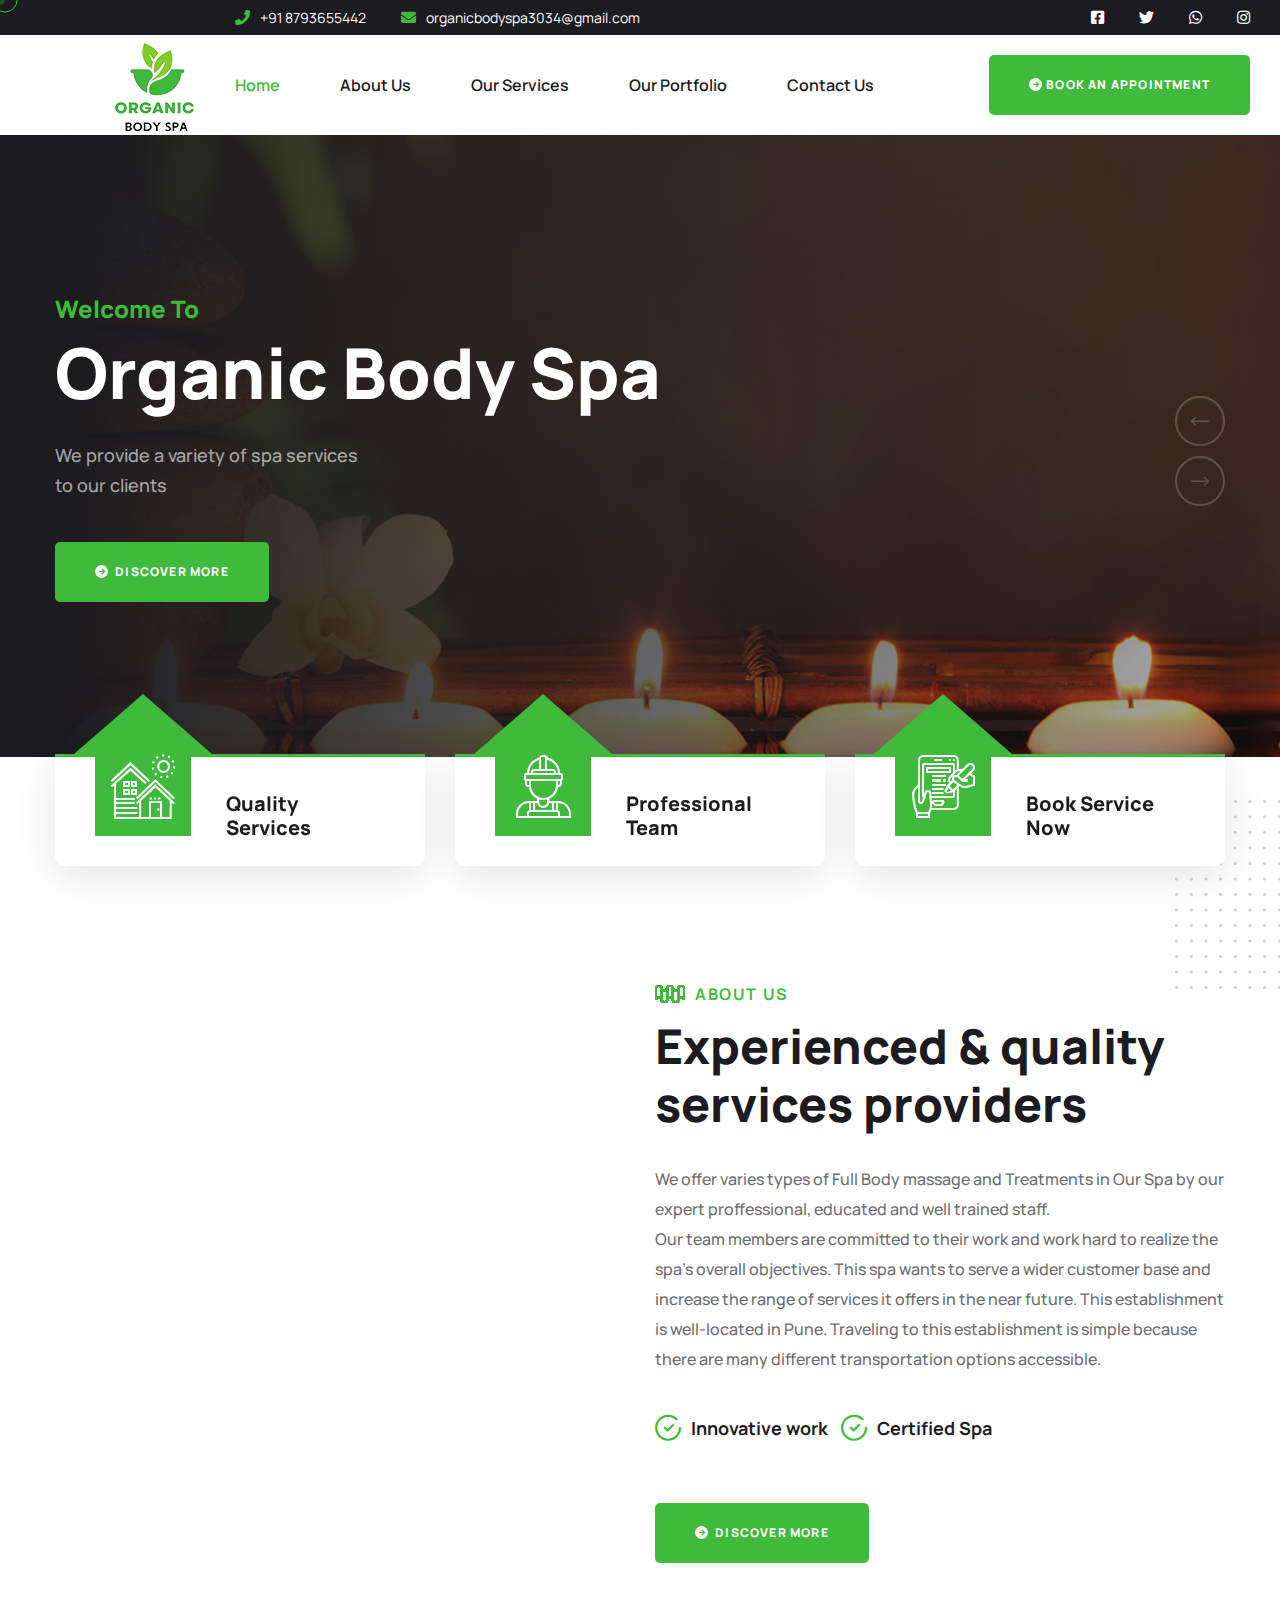
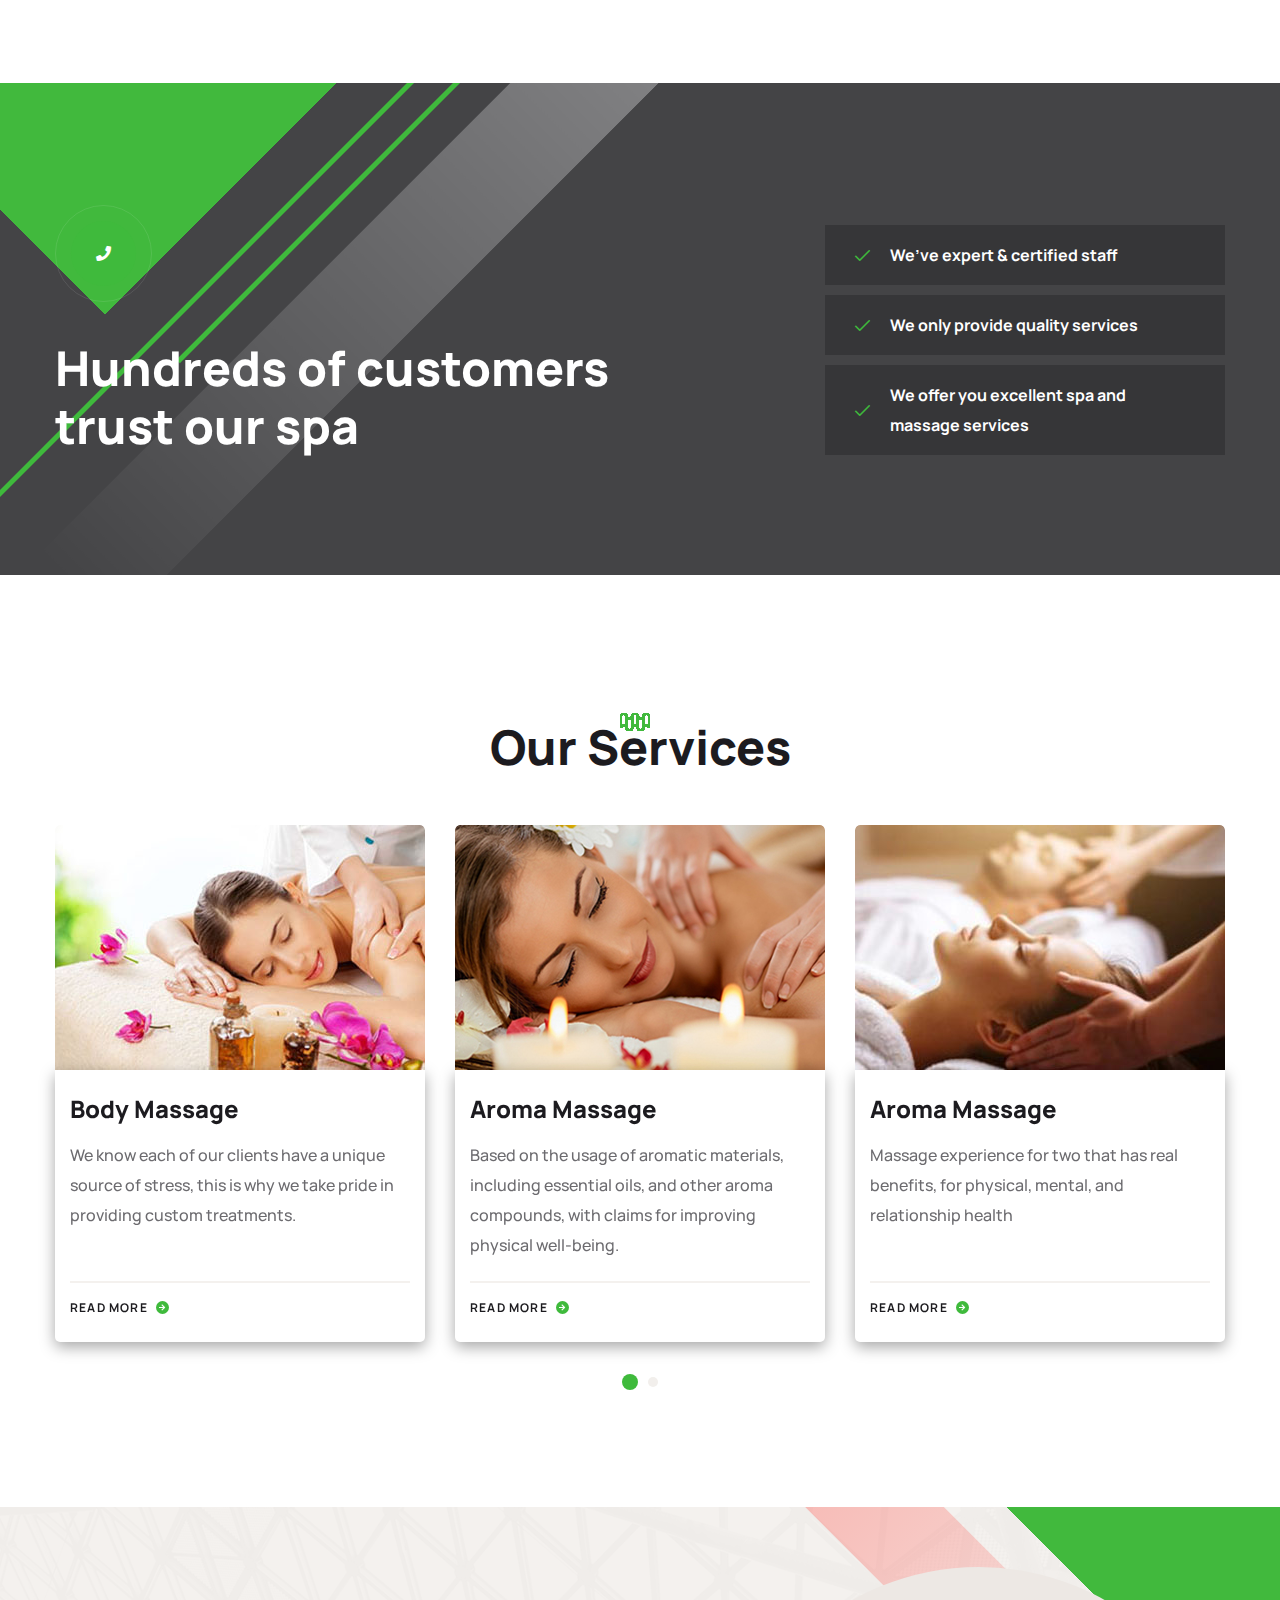
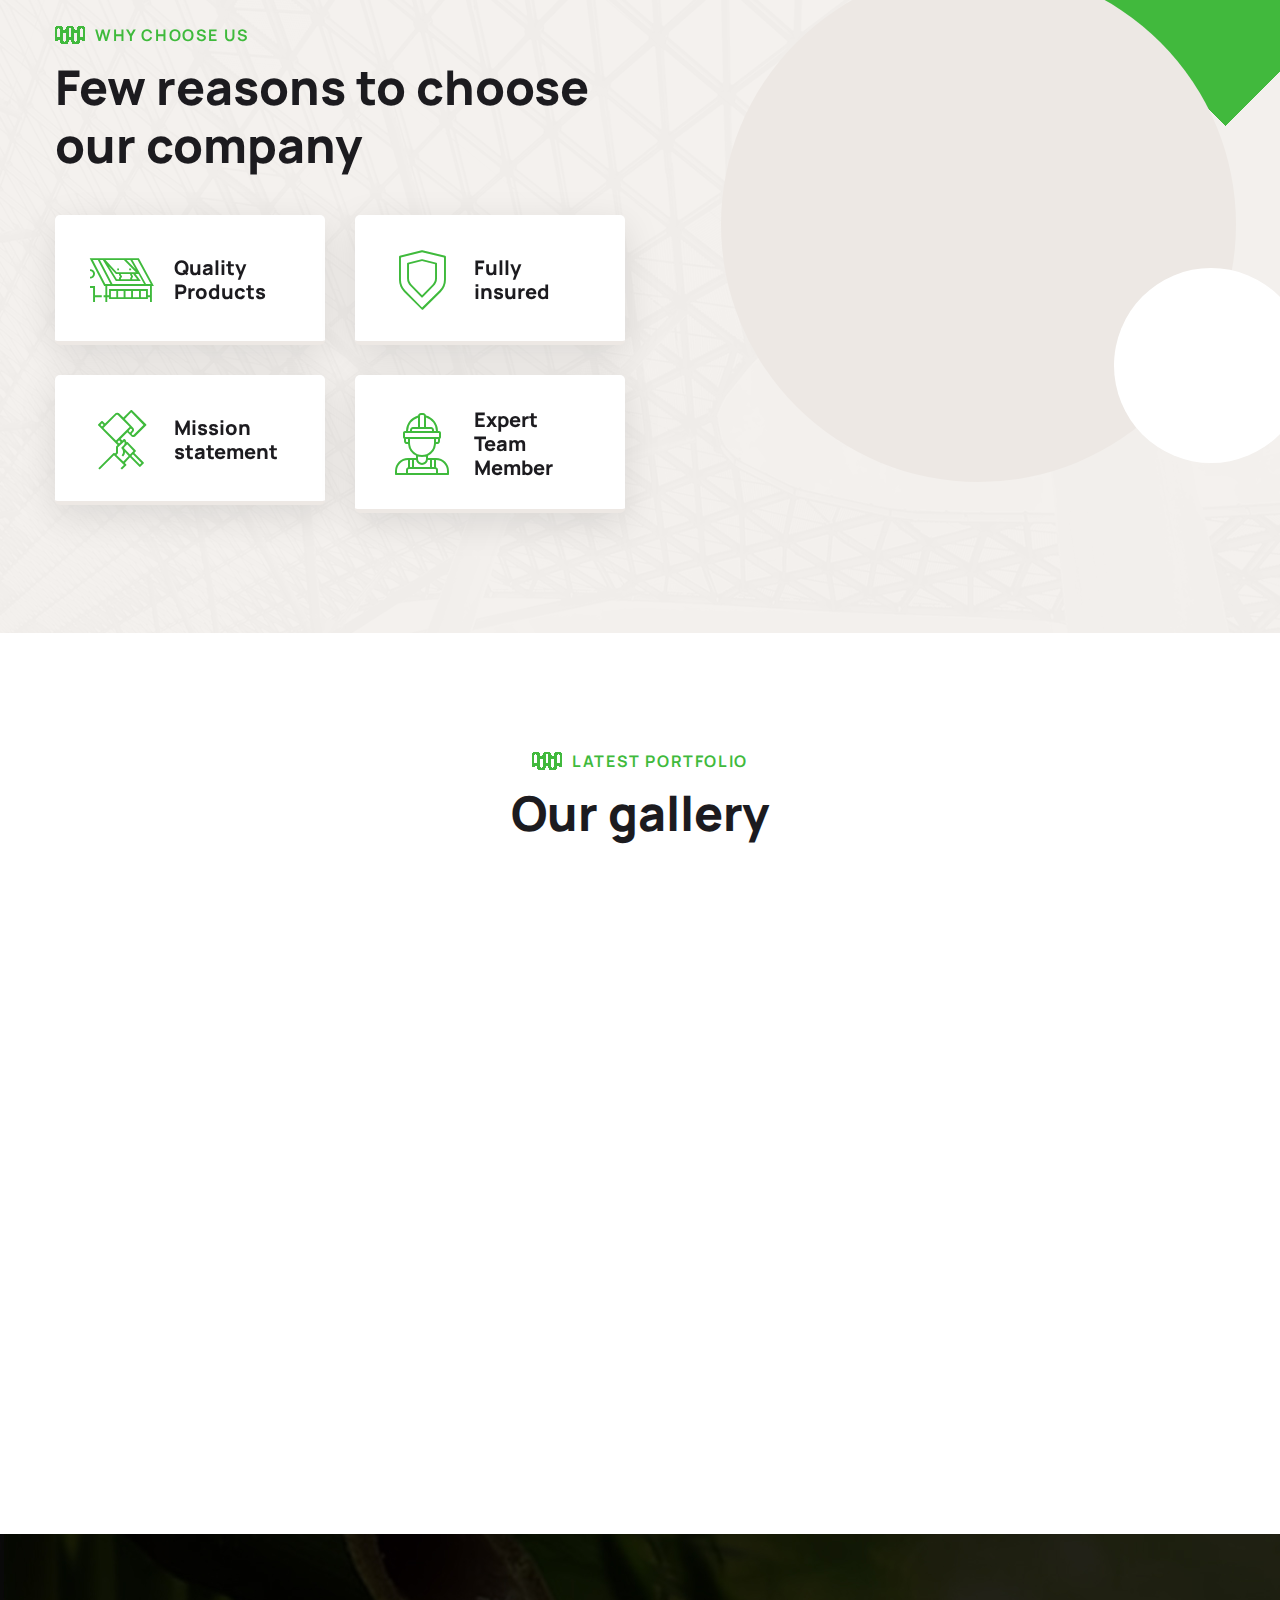
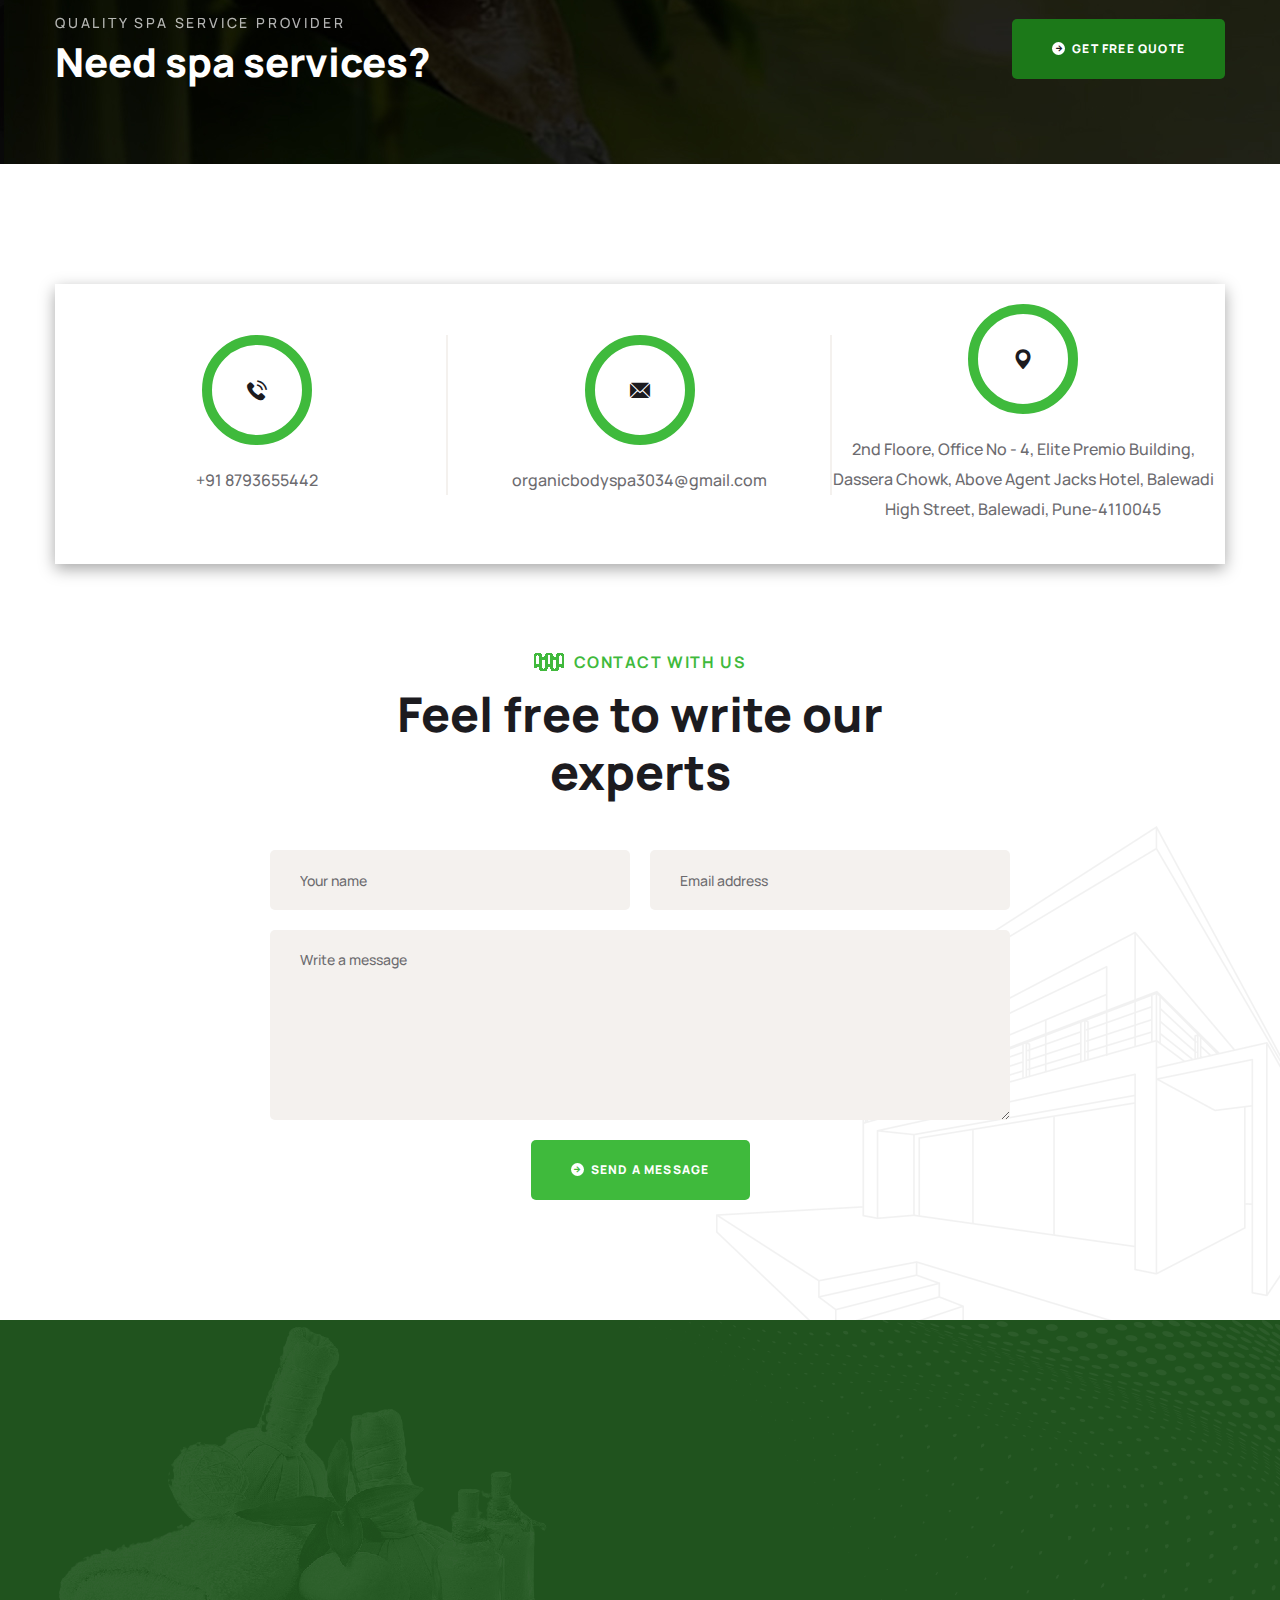
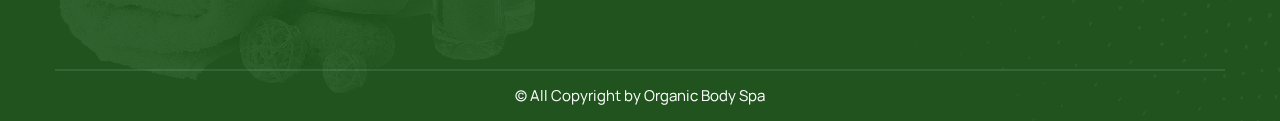
==== index.html @ 5efd0a10 "first commit" ====
<!DOCTYPE html>
<html lang="en">

<head>
    <meta charset="utf-8">
	<meta http-equiv="X-UA-Compatible" content="IE=edge,chrome=1"/>
	<meta name="format-detection" content="telephone=no"/>
	<meta http-equiv='cache-control' content='no-cache'/>
	<meta http-equiv='expires' content='0' />
	<meta http-equiv='pragma' content='no-cache'/>

	<!-- MOBILE SPECIFIC -->
	<meta name="viewport" content="width=device-width, initial-scale=1"/>
	
	<!--Page Specific Metadata-->
	<title>Organic Body Spa</title>
	<meta name="referrer" content="no-referrer-when-downgrade"/>
	<meta name="description" content=""/>
	<meta name="keywords" content=""/>
	<meta name="robots" content="all"/>
	<meta name="googlebot" content="index, follow, max-snippet:-1, max-image-preview:large, max-video-preview:-1"/>
	<meta name="bingbot" content="index, follow, max-snippet:-1, max-image-preview:large, max-video-preview:-1"/>
	<meta property="article:published_time" content="2021-03-08GMT+053010:25:12+05:30"/>
	<meta property="article:modified_time" content="2021-07-10GMT+053009:05:21+05:30"/>
	<link rel="canonical" href="#"/>
   
	<!--Open Graph Metadata-->
	<meta property="og:type" content="website"/>
	<meta property="og:title" content=""/>
	<meta property="og:description" content=""/>
	<meta property="og:image" content=""/>
	<meta property="og:site_name" content=""/>
	<meta property="og:url" content=""/>
	<meta property="article:publisher" content=""/>
	<meta property="article:published_time" content="2021-03-08"/>

	<!--Twitter Card Metadata-->
	<meta name="twitter:card" content="summary_large_image"/>
	<meta name="twitter:url" content=""/>
	<meta name="twitter:title" content=""/>
	<meta name="twitter:description" content=""/>
	<meta name="twitter:image:src" content="https://#"/>
	<meta name="twitter:site" content="@#"/>
	<meta name="twitter:creator" content="@#"> <meta charset="utf-8">
	<meta http-equiv="X-UA-Compatible" content="IE=edge,chrome=1"/>
	<meta name="format-detection" content="telephone=no"/>
	<meta http-equiv='cache-control' content='no-cache'/>
	<meta http-equiv='expires' content='0' />
	<meta http-equiv='pragma' content='no-cache'/>
	
	 <!-- Favicon and Touch Icons -->
	<link rel="icon" href="assets/images/favicon.png" type="image/x-icon">
	<link href="assets/images/favicon.png" rel="apple-touch-icon" sizes="57x57">
	<link href="assets/images/favicon.png" rel="apple-touch-icon" sizes="72x72">
	<link href="assets/images/favicon.png" rel="apple-touch-icon" sizes="114x114">
	<link href="assets/images/favicon.png" rel="apple-touch-icon" sizes="144x144">

    <!-- fonts -->
    <link rel="preconnect" href="https://fonts.googleapis.com/">

    <link rel="preconnect" href="https://fonts.gstatic.com/" crossorigin>

    <link href="https://fonts.googleapis.com/css2?family=Manrope:wght@200;300;400;500;600;700;800&amp;display=swap" rel="stylesheet">


    <link rel="stylesheet" href="assets/vendors/bootstrap/css/bootstrap.min.css" />
    <link rel="stylesheet" href="assets/vendors/animate/animate.min.css" />
    <link rel="stylesheet" href="assets/vendors/animate/custom-animate.css" />
    <link rel="stylesheet" href="assets/vendors/fontawesome/css/all.min.css" />
    <link rel="stylesheet" href="assets/vendors/jarallax/jarallax.css" />
    <link rel="stylesheet" href="assets/vendors/jquery-magnific-popup/jquery.magnific-popup.css" />
    <link rel="stylesheet" href="assets/vendors/nouislider/nouislider.min.css" />
    <link rel="stylesheet" href="assets/vendors/nouislider/nouislider.pips.css" />
    <link rel="stylesheet" href="assets/vendors/odometer/odometer.min.css" />
    <link rel="stylesheet" href="assets/vendors/swiper/swiper.min.css" />
    <link rel="stylesheet" href="assets/vendors/roofsie-icons/style.css">
    <link rel="stylesheet" href="assets/vendors/tiny-slider/tiny-slider.min.css" />
    <link rel="stylesheet" href="assets/vendors/reey-font/stylesheet.css" />
    <link rel="stylesheet" href="assets/vendors/owl-carousel/owl.carousel.min.css" />
    <link rel="stylesheet" href="assets/vendors/owl-carousel/owl.theme.default.min.css" />
    <link rel="stylesheet" href="assets/vendors/bxslider/jquery.bxslider.css" />
    <link rel="stylesheet" href="assets/vendors/bootstrap-select/css/bootstrap-select.min.css" />
    <link rel="stylesheet" href="assets/vendors/vegas/vegas.min.css" />
    <link rel="stylesheet" href="assets/vendors/jquery-ui/jquery-ui.css" />
    <link rel="stylesheet" href="assets/vendors/timepicker/timePicker.css" />

    <!-- template styles -->
    <link rel="stylesheet" href="assets/css/roofsie.css" />
    <link rel="stylesheet" href="assets/css/roofsie-responsive.css" />
</head>

<body class="custom-cursor">

    <div class="custom-cursor__cursor"></div>
    <div class="custom-cursor__cursor-two"></div>





    <div class="page-wrapper">
        <header class="main-header clearfix">
            <div class="main-header__logo">
                <a href="index.html"><img src="assets/images/logo.png" alt=""></a>
            </div>
            <div class="main-header__top">
                <div class="main-header__top-inner">
                    <div class="main-header__top-address">
                        <ul class="list-unstyled main-header__top-address-list">
                            <li>
                                <i class="icon">
                                    <span class="fa fa-phone"></span>
                                </i>
                                <div class="text">
                                    <p><a href="tel:+918793655442">+91 8793655442</a></p>
                                </div>
                            </li>
                            <li>
                                <i class="icon">
                                    <span class="fa fa-envelope"></span>
                                </i>
                                <div class="text">
                                    <p><a href="mailto:organicbodyspa3034@gmail.com">organicbodyspa3034@gmail.com</a></p>
                                </div>
                            </li>
                        </ul>
                    </div>
                    <div class="main-header__top-right">
                       
                        <div class="main-header__top-social-box">
                            <div class="main-header__top-social">
                                <a href="#"><i class="fab fa-facebook-square"></i></a>
                                <a href="#"><i class="fab fa-twitter"></i></a>
                                <a href="https://wa.me/+918793655442?text=I'm%20interested%20in%20your%20services"><i class="fab fa-whatsapp"></i></a>
                                <a href="#"><i class="fab fa-instagram"></i></a>
                            </div>
                        </div>
                    </div>
                </div>
            </div>
            <nav class="main-menu clearfix">
                <div class="main-menu__wrapper clearfix">
                    <div class="main-menu__wrapper-inner clearfix">
                        <div class="main-menu__left">
                            <div class="main-menu__main-menu-box">
                                <a href="#" class="mobile-nav__toggler"><i class="fa fa-bars"></i></a>
                                <ul class="main-menu__list">
                                    <li class="current"><a href="index.html">Home </a> </li>
                                    <li class="scrollToLink"><a href="#about">About Us</a>  </li>
                                    <li class="scrollToLink"><a href="#services">Our Services</a></li>
                                    <li class="scrollToLink"><a href="#gallery">Our Portfolio </a></li>
                                    <li class="scrollToLink"><a href="#contact">Contact Us</a>  </li>
                                </ul>
                            </div>
                        </div>
                        <div class="main-menu__right">
                           
                            <div class="main-menu__btn-box">
                                <a href="tel:+918793655442" class="thm-btn main-menu__btn"> <i class="fa fa-arrow-right"></i>Book An Appointment </a>
                            </div>
                        </div>
                    </div>
                </div>
            </nav>
        </header>

        <div class="stricky-header stricked-menu main-menu">
            <div class="sticky-header__content"></div><!-- /.sticky-header__content -->
        </div><!-- /.stricky-header -->

        <!--Main Slider Start-->
        <section class="main-slider clearfix" id="banner">
            <div class="swiper-container thm-swiper__slider" data-swiper-options='{"slidesPerView": 1, "loop": true,
                "effect": "fade",
                "pagination": {
                "el": "#main-slider-pagination",
                "type": "bullets",
                "clickable": true
                },
                "navigation": {
                "nextEl": "#main-slider__swiper-button-next",
                "prevEl": "#main-slider__swiper-button-prev"
                },
                "autoplay": {
                "delay": 5000
                }}'>
                <div class="swiper-wrapper">

                    <div class="swiper-slide">
                        <div class="image-layer"
                            style="background-image: url(assets/images/banner1.jpg);"></div>
                        

                        <div class="container">
                            <div class="row">
                                <div class="col-xl-7 col-lg-8">
                                    <div class="main-slider__content">
                                        <p class="main-slider__sub-title">Welcome To</p>
                                        <h2 class="main-slider__title">Organic Body Spa</h2>
                                        <p class="main-slider__text">We provide a variety of spa services<br> to our clients</p>
                                        <div class="main-slider__btn-box">
                                            <a href="tel:+918793655442" class="thm-btn main-slider__btn"> <i class="fa fa-arrow-right"></i> Discover more</a>
                                        </div>
                                    </div>
                                </div>
                            </div>
                        </div>
                    </div>

                    <div class="swiper-slide">
                        <div class="image-layer"
                            style="background-image: url(assets/images/banner2.jpg);"></div>
                        <!-- /.image-layer -->

                        <div class="container">
                            <div class="row">
                                <div class="col-xl-7 col-lg-8">
                                    <div class="main-slider__content">
                                        <p class="main-slider__sub-title">Explore Our Services</p>
                                        <h2 class="main-slider__title">Reliable Services</h2>
                                        <p class="main-slider__text">
                                            We pride ourselves on our wide array of skills and services<br>so you can meet all of your self-care needs 
                                        </p>
                                        <div class="main-slider__btn-box">
                                            <a href="tel:+918793655442" class="thm-btn main-slider__btn"> <i class="fa fa-arrow-right"></i> Discover more</a>
                                        </div>
                                    </div>
                                </div>
                            </div>
                        </div>
                    </div>


                </div>

                <!-- If we need navigation buttons -->
                <div class="main-slider__nav">
                    <div class="swiper-button-prev" id="main-slider__swiper-button-next">
                        <i class="icon-left-arrow"></i>
                    </div>
                    <div class="swiper-button-next" id="main-slider__swiper-button-prev">
                        <i class="icon-right-arrow"></i>
                    </div>
                </div>

            </div>
        </section>
        <!--Main Slider End-->

        <!--Feature One Start-->
        <section class="feature-one" >
            <div class="container">
                <div class="feature-one__inner">
                    <div class="feature-one__dot">
                        <img src="assets/images/shapes/feature-one-dot.png" alt="">
                    </div>
                    <div class="row">
                        <!--Feature One Single Start-->
                        <div class="col-xl-4 col-lg-4 wow fadeInUp" data-wow-delay="100ms">
                            <div class="feature-one__single">
                                <div class="feature-one__top">
                                    <div class="feature-one__icon">
                                        <span class="icon-roof-5"></span>
                                    </div>
                                    <div class="feature-one__title-box">
                                        <h3 class="feature-one__title"><a href="tel:+918793655442">Quality <br> Services</a></h3>
                                    </div>
                                </div>
                               
                            </div>
                        </div>
                        <!--Feature One Single End-->
                        <!--Feature One Single Start-->
                        <div class="col-xl-4 col-lg-4 wow fadeInUp" data-wow-delay="200ms">
                            <div class="feature-one__single">
                                <div class="feature-one__top">
                                    <div class="feature-one__icon">
                                        <span class="icon-construction-worker"></span>
                                    </div>
                                    <div class="feature-one__title-box">
                                        <h3 class="feature-one__title"><a href="tel:+918793655442">Professional <br> Team</a></h3>
                                    </div>
                                </div>
                            </div>
                        </div>
                        <!--Feature One Single End-->
                        <!--Feature One Single Start-->
                        <div class="col-xl-4 col-lg-4 wow fadeInUp" data-wow-delay="300ms">
                            <div class="feature-one__single">
                                <div class="feature-one__top">
                                    <div class="feature-one__icon">
                                        <span class="icon-online-registration"></span>
                                    </div>
                                    <div class="feature-one__title-box">
                                        <h3 class="feature-one__title"><a href="tel:+918793655442">Book Service <br> Now</a></h3>
                                    </div>
                                </div>
                            </div>
                        </div>
                        <!--Feature One Single End-->
                    </div>
                </div>
            </div>
        </section>
        <!--Feature One End-->

        <!--About One Start-->
        <section class="about-one" id="about">
            
            <div class="container">
                <div class="row">
                    <div class="col-xl-6">
                        <div class="about-one__left">
                            <div class="about-one__img-box wow slideInLeft" data-wow-delay="100ms"
                            data-wow-duration="2500ms">
                                <div class="about-one__img">
                                    <img src="assets/images/ab.jpg" alt="">
                                </div>
                                <div class="about-one__line">
                                    <img src="assets/images/shapes/about-one-line.png" alt="">
                                </div>
                                <div class="about-one__satisfied">
                                    <div class="about-one__satisfied-inner">
                                        <div class="about-one__satisfied-shape">
                                            <img src="assets/images/shapes/about-one-satisfied-shape-1.png" alt="">
                                        </div>
                                        <div class="about-one__satisfied-content">
                                            <div class="about-one__satisfied-count-box">
                                                <h3 class="odometer" data-count="98">00</h3>
                                                <span class="about-one__satisfied-percent">%</span>
                                            </div>
                                            <p class="about-one__satisfied-text">Satisfied customers</p>
                                        </div>
                                    </div>
                                </div>
                                <div class="about-one__big-text">Body Spa</div>
                            </div>
                        </div>
                    </div>
                    <div class="col-xl-6">
                        <div class="about-one__right">
                            <div class="section-title text-left">
                                <div class="section-sub-title-box">
                                    <p class="section-sub-title">About Us</p>
                                    <div class="section-title-shape-1">
                                        <img src="assets/images/shapes/section-title-shape-1.png" alt="">
                                    </div>
                                </div>
                                <h2 class="section-title__title">Experienced & quality services providers</h2>
                            </div>
                            <p class="about-one__text">
                                We offer varies types of Full Body massage and Treatments in Our Spa by our expert proffessional, 
                                educated and well trained staff.
                            </p>
                            <p class="about-one__text">
                                Our team members are committed to their work and work hard to realize the spa's overall 
                                objectives. This spa wants to serve a wider customer 
                                base and increase the range of services it offers in the near future. 
                                This establishment is well-located in Pune. Traveling to this establishment 
                                is simple because there are many different transportation options accessible.
                            </p>
                            <ul class="list-unstyled about-one__points">
                                <li>
                                    <div class="icon-box">
                                        <div class="icon">
                                            <span class="icon-confirmation"></span>
                                        </div>
                                        <div class="text-box">
                                            <p>Innovative work</p>
                                        </div>
                                    </div>
                                   
                                </li>
                                <li>
                                    <div class="icon-box">
                                        <div class="icon">
                                            <span class="icon-confirmation"></span>
                                        </div>
                                        <div class="text-box">
                                            <p>Certified Spa</p>
                                        </div>
                                    </div>
                                    
                                </li>
                            </ul>
                            <a href="#contact" class="thm-btn about-one__btn"> <i class="fa fa-arrow-right"></i> Discover more</a>
                        </div>
                    </div>
                </div>
            </div>
        </section>
        <!--About One End-->

        <!--Services One Start-->
        <section class="trust-company">
            <div class="trust-company-shape-1">
                <img src="assets/images/shapes/traust-company-shape-1.png" alt="">
            </div>
            <div class="trust-company-shape-2"></div>
            <div class="trust-company-shape-3"></div>
            <div class="trust-company-shape-4"></div>
            <div class="trust-company-bg jarallax" data-jarallax data-speed="0.2" data-imgPosition="50% 0%" style="background-image: url(assets/images/banner2.jpg);"></div>
            <div class="container">
                <div class="row">
                    <div class="col-xl-6 col-lg-7">
                        <div class="trust-company__left">
                            <div class="trust-company__video-link">
                                <a href="tel:8793655442" class="">
                                    <div class="trust-company__video-icon">
                                        <span class="fa fa-phone"></span>
                                        <i class="ripple"></i>
                                    </div>
                                </a>
                            </div>
                            <h2 class="trust-company__title">Hundreds of customers trust our spa</h2>
                        </div>
                    </div>
                    <div class="col-xl-6 col-lg-5">
                        <div class="trust-company__right">
                            <ul class="list-unstyled trust-compay__points">
                                <li>
                                    <div class="icon">
                                        <span class="icon-tick"></span>
                                    </div>
                                    <div class="text">
                                        <p>We’ve expert & certified staff</p>
                                    </div>
                                </li>
                                <li>
                                    <div class="icon">
                                        <span class="icon-tick"></span>
                                    </div>
                                    <div class="text">
                                        <p>We only provide quality services</p>
                                    </div>
                                </li>
                                <li>
                                    <div class="icon">
                                        <span class="icon-tick"></span>
                                    </div>
                                    <div class="text">
                                        <p>We offer you excellent spa and massage services</p>
                                    </div>
                                </li>
                            </ul>
                        </div>
                    </div>
                </div>
            </div>
        </section>
        <!--Services One End-->
        <section class="services-carousel-page" id="services">
            <div class="project-one__top">
                <div class="container">
                    <div class="section-title text-center">
                        <div class="section-sub-title-box">
                            <div class="section-title-shape-1">
                                <img src="assets/images/shapes/section-title-shape-1.png" alt="">
                            </div>
                        </div>
                        <h2 class="section-title__title">Our Services</h2>
                    </div>
                </div>
            </div>
            <div class="container">
                <div class="services-carousel thm-owl__carousel owl-theme owl-carousel carousel-dot-style" data-owl-options='{
                    "items": 3,
                    "margin": 30,
                    "smartSpeed": 700,
                    "loop":true,
                    "autoplay": 6000,
                    "nav":false,
                    "dots":true,
                    "navText": ["<span class=\"fa fa-angle-left\"></span>","<span class=\"fa fa-angle-right\"></span>"],
                    "responsive":{
                        "0":{
                            "items":1
                        },
                        "768":{
                            "items":2
                        },
                        "992":{
                            "items": 3
                        }
                    }
                }'>
                    <!--Services One Single Start-->
                    <div class="item">
                        <div class="services-one__single">
                            <div class="services-one__img">
                                <img src="assets/images/services/body.jpg" alt="">
                            </div>
                            <div class="services-one__content">
                                
                                <h3 class="services-one__title"><a href="tel:+918793655442">Body Massage</a></h3>
                                <p class="services-one__text">
                                    We know each of our clients have a unique source of stress, 
                                    this is why we take pride in providing custom treatments. 
                                </p><br>
                                <div class="services-one__read-more">
                                    <a href="tel:+918793655442">Read More <i class="fa fa-arrow-right"></i></a>
                                </div>
                            </div>
                        </div>
                    </div>
                    <div class="item">
                        <div class="services-one__single">
                            <div class="services-one__img">
                                <img src="assets/images/services/aroma.jpg" alt="">
                            </div>
                            <div class="services-one__content">
                                
                                <h3 class="services-one__title"><a href="tel:+918793655442">Aroma Massage</a></h3>
                                <p class="services-one__text">
                                    Based on the usage of aromatic materials, including essential oils, 
                                    and other aroma compounds, with claims for improving physical well-being.
                                </p>
                                <div class="services-one__read-more">
                                    <a href="tel:+918793655442">Read More <i class="fa fa-arrow-right"></i></a>
                                </div>
                            </div>
                        </div>
                    </div>
                    <div class="item">
                        <div class="services-one__single">
                            <div class="services-one__img">
                                <img src="assets/images/services/couple-massage.jpg" alt="">
                            </div>
                            <div class="services-one__content">
                                
                                <h3 class="services-one__title"><a href="tel:+918793655442">Aroma Massage</a></h3>
                                <p class="services-one__text">
                                    Massage experience for two that has real benefits, for physical, mental, and relationship health
                                </p><br>
                                <div class="services-one__read-more">
                                    <a href="tel:+918793655442">Read More <i class="fa fa-arrow-right"></i></a>
                                </div>
                            </div>
                        </div>
                    </div>
                    <div class="item">
                        <div class="services-one__single">
                            <div class="services-one__img">
                                <img src="assets/images/services/deep-massage.jpg" alt="">
                            </div>
                            <div class="services-one__content">
                                
                                <h3 class="services-one__title"><a href="tel:+918793655442">Deep Tissue Massage </a></h3>
                                <p class="services-one__text">
                                    Massage experience for two that has real benefits, for physical, mental, and relationship health
                                </p><br>
                                <div class="services-one__read-more">
                                    <a href="tel:+918793655442">Read More <i class="fa fa-arrow-right"></i></a>
                                </div>
                            </div>
                        </div>
                    </div>
                   
                    <div class="item">
                        <div class="services-one__single">
                            <div class="services-one__img">
                                <img src="assets/images/services/head.jpg" alt="">
                            </div>
                            <div class="services-one__content">
                                
                                <h3 class="services-one__title"><a href="tel:+918793655442">Head Massage </a></h3>
                                <p class="services-one__text">
                                    A head massage, also known as a scalp massage, is a therapeutic technique that involves
                                    manipulating the soft tissues of the scalp, neck, and sometimes the face.
                                </p>
                                <div class="services-one__read-more">
                                    <a href="tel:+918793655442">Read More <i class="fa fa-arrow-right"></i></a>
                                </div>
                            </div>
                        </div>
                    </div>
                    <div class="item">
                        <div class="services-one__single">
                            <div class="services-one__img">
                                <img src="assets/images/services/thai-massage.jpg" alt="">
                            </div>
                            <div class="services-one__content">
                                
                                <h3 class="services-one__title"><a href="tel:+918793655442">Thai Massage </a></h3>
                                <p class="services-one__text">
                                    Traditional therapy combining acupressure, Indian Ayurvedic principles, 
                                    and assisted yoga postures.
                                </p><br>
                                <div class="services-one__read-more">
                                    <a href="tel:+918793655442">Read More <i class="fa fa-arrow-right"></i></a>
                                </div>
                            </div>
                        </div>
                    </div>
                    
                   
                </div>
            </div>
        </section>
        <!--Why Choose One Start-->
        <section class="why-choose-one">
            <div class="why-choose-one-bg" style="background-image: url(assets/images/backgrounds/why-choose-one-bg.jpg);"></div>
            <div class="why-choose-one-shape-3 float-bob-y-2"></div>
            <div class="why-choose-one-shape-4 float-bob-x">
                <img src="assets/images/shapes/why-choose-one-shape-4.png" alt="">
            </div>
            <div class="container">
                <div class="row">
                    <div class="col-xl-6">
                        <div class="why-choose-one__left">
                            <div class="section-title text-left">
                                <div class="section-sub-title-box">
                                    <p class="section-sub-title">Why choose us</p>
                                    <div class="section-title-shape-1">
                                        <img src="assets/images/shapes/section-title-shape-1.png" alt="">
                                    </div>
                                </div>
                                <h2 class="section-title__title">Few reasons to choose our company</h2>
                            </div>
                            <div class="why-choose-one__points-box">
                                <div class="row">
                                    <div class="col-xl-6 col-lg-6 col-md-6">
                                        <div class="why-choose-one__points-single">
                                            <div class="why-choose-one__points-icon">
                                                <span class="icon-roof-2"></span>
                                            </div>
                                            <div class="why-choose-one__points-title-box">
                                                <h4 class="why-choose-one__points-title">Quality <br> Products</h4>
                                            </div>
                                        </div>
                                    </div>
                                    <div class="col-xl-6 col-lg-6 col-md-6">
                                        <div class="why-choose-one__points-single">
                                            <div class="why-choose-one__points-icon">
                                                <span class="icon-shield"></span>
                                            </div>
                                            <div class="why-choose-one__points-title-box">
                                                <h4 class="why-choose-one__points-title">Fully <br> insured</h4>
                                            </div>
                                        </div>
                                    </div>
                                    <div class="col-xl-6 col-lg-6 col-md-6">
                                        <div class="why-choose-one__points-single">
                                            <div class="why-choose-one__points-icon">
                                                <span class="icon-mission"></span>
                                            </div>
                                            <div class="why-choose-one__points-title-box">
                                                <h4 class="why-choose-one__points-title">Mission <br> statement</h4>
                                            </div>
                                        </div>
                                    </div>
                                    <div class="col-xl-6 col-lg-6 col-md-6">
                                        <div class="why-choose-one__points-single">
                                            <div class="why-choose-one__points-icon">
                                                <span class="icon-construction-worker"></span>
                                            </div>
                                            <div class="why-choose-one__points-title-box">
                                                <h4 class="why-choose-one__points-title">Expert <br> Team Member</h4>
                                            </div>
                                        </div>
                                    </div>
                                </div>
                            </div>
                        </div>
                    </div>
                    <div class="col-xl-6">
                        <div class="why-choose-one__right">
                            <div class="why-choose-one__img-box">
                                <div class="why-choose-one__img wow slideInRight" data-wow-delay="100ms" data-wow-duration="2500ms">
                                    <img src="assets/images/whyus.png" alt="">
                                </div>
                                <div class="why-choose-one__shape-1"></div>
                                <div class="why-choose-one__shape-2"></div>
                               
                            </div>
                        </div>
                    </div>
                </div>
            </div>
        </section>
        <section class="gallery-page" id="gallery">
            <div class="project-one__top">
                <div class="container">
                    <div class="section-title text-center">
                        <div class="section-sub-title-box">
                            <p class="section-sub-title">Latest Portfolio</p>
                            <div class="section-title-shape-1">
                                <img src="assets/images/shapes/section-title-shape-1.png" alt="">
                            </div>
                        </div>
                        <h2 class="section-title__title">Our gallery</h2>
                    </div>
                </div>
            </div>
            <div class="container">
                <div class="row">
                    <!--Gallery Page Single Start-->
                    <div class="col-xl-4 col-lg-6 col-md-6 wow fadeInUp" data-wow-delay="100ms">
                        <div class="gallery-page__single">
                            <div class="gallery-page__img">
                                <img src="assets/images/gallery/g1.jpg" alt="">
                                <div class="gallery-page__icon">
                                    <a class="img-popup" href="assets/images/gallery/g1.jpg"><span
                                            class="fas fa-plus"></span></a>
                                </div>
                            </div>
                        </div>
                    </div>
                    <div class="col-xl-4 col-lg-6 col-md-6 wow fadeInUp" data-wow-delay="200ms">
                        <div class="gallery-page__single">
                            <div class="gallery-page__img">
                                <img src="assets/images/gallery/g2.jpg" alt="">
                                <div class="gallery-page__icon">
                                    <a class="img-popup" href="assets/images/gallery/g2.jpg"><span
                                            class="fas fa-plus"></span></a>
                                </div>
                            </div>
                        </div>
                    </div>
                    <div class="col-xl-4 col-lg-6 col-md-6 wow fadeInUp" data-wow-delay="300ms">
                        <div class="gallery-page__single">
                            <div class="gallery-page__img">
                                <img src="assets/images/gallery/g3.jpg" alt="">
                                <div class="gallery-page__icon">
                                    <a class="img-popup" href="assets/images/gallery/g3.jpg"><span
                                            class="fas fa-plus"></span></a>
                                </div>
                            </div>
                        </div>
                    </div>
                    <div class="col-xl-4 col-lg-6 col-md-6 wow fadeInUp" data-wow-delay="400ms">
                        <div class="gallery-page__single">
                            <div class="gallery-page__img">
                                <img src="assets/images/gallery/g4.jpg" alt="">
                                <div class="gallery-page__icon">
                                    <a class="img-popup" href="assets/images/gallery/g4.jpg"><span
                                            class="fas fa-plus"></span></a>
                                </div>
                            </div>
                        </div>
                    </div>
                    <div class="col-xl-4 col-lg-6 col-md-6 wow fadeInUp" data-wow-delay="500ms">
                        <div class="gallery-page__single">
                            <div class="gallery-page__img">
                                <img src="assets/images/gallery/g5.jpg" alt="">
                                <div class="gallery-page__icon">
                                    <a class="img-popup" href="assets/images/gallery/g5.jpg"><span
                                            class="fas fa-plus"></span></a>
                                </div>
                            </div>
                        </div>
                    </div>
                    <div class="col-xl-4 col-lg-6 col-md-6 wow fadeInUp" data-wow-delay="600ms">
                        <div class="gallery-page__single">
                            <div class="gallery-page__img">
                                <img src="assets/images/gallery/g6.jpg" alt="">
                                <div class="gallery-page__icon">
                                    <a class="img-popup" href="assets/images/gallery/g6.jpg"><span
                                            class="fas fa-plus"></span></a>
                                </div>
                            </div>
                        </div>
                    </div>
                    <!--Gallery Page Single End-->
                </div>
            </div>
        </section>
        <section class="cta-one">
            <div class="cta-one__img-box">
                <div class="cta-one__img">
                    <img src="assets/images/resources/cta-one-img-1.jpg" alt="">
                </div>
            </div>
            <div class="container">
                <div class="cta-one__inner">
                    <div class="cta-one__left">
                        <p class="cta-one__sub-title">Quality spa service provider</p>
                        <h3 class="cta-one__title">Need spa services?</h3>
                    </div>
                    <div class="cta-one__btn-box">
                        <a href="#contact" class="thm-btn cta-one__btn"> <i class="fa fa-arrow-right"></i> get free quote</a>
                    </div>
                </div>
            </div>
        </section>
        <!--CTA One End-->
        <section class="contact-details" id="contact">
            <div class="container">
                <ul class="list-unstyled contact-details__list">
                    <li>
                        <div class="contact-details__icon">
                            <span class="icon-telephone"></span>
                        </div>
                        <div class="contact-details__content">
                            <p>
                                <a href="tel:+918793655442" class="contact-details__number-1">+91 8793655442</a>
                            </p>
                        </div>
                    </li>
                    <li>
                        <div class="contact-details__icon">
                            <span class="icon-email"></span>
                        </div>
                        <div class="contact-details__content">
                            <p>
                                <a href="mailto:organicbodyspa3034@gmail.com" class="contact-details__number-1">organicbodyspa3034@gmail.com</a>
                                
                            </p>
                        </div>
                    </li>
                    <li>
                        <div class="contact-details__icon">
                            <span class="icon-pin"></span>
                        </div>
                        <div class="contact-details__content">
                            <p style="margin: 1px;">
                                2nd Floore, Office No - 4, Elite Premio Building, Dassera Chowk, Above Agent Jacks Hotel, 
                                Balewadi High Street, Balewadi, Pune-4110045
                            </p>
                        </div>
                    </li>
                </ul>
            </div>
        </section>
        <!--Contact Details End-->

        <!--Contact Page Start-->
        <section class="contact-page">
            <div class="contact-page-shape-1">
                <img src="assets/images/shapes/contact-page-shape-1.png" alt="">
            </div>
            <div class="container">
                <div class="section-title text-center">
                    <div class="section-sub-title-box">
                        <p class="section-sub-title">Contact with us</p>
                        <div class="section-title-shape-1">
                            <img src="assets/images/shapes/section-title-shape-1.png" alt="">
                        </div>
                    </div>
                    <h2 class="section-title__title">Feel free to write our <br> experts</h2>
                </div>
                <div class="row">
                    <div class="col-xl-12">
                        <div class="contact-page__form">
                            <form action="" class="comment-one__form contact-form-validated"
                                novalidate="novalidate">
                                <div class="row">
                                    <div class="col-xl-6">
                                        <div class="comment-form__input-box">
                                            <input type="text" placeholder="Your name" name="name">
                                        </div>
                                    </div>
                                    <div class="col-xl-6">
                                        <div class="comment-form__input-box">
                                            <input type="email" placeholder="Email address" name="email">
                                        </div>
                                    </div>
                                </div>
                                <div class="row">
                                    <div class="col-xl-12">
                                        <div class="comment-form__input-box text-message-box">
                                            <textarea name="message" placeholder="Write a message"></textarea>
                                        </div>
                                        <div class="comment-form__btn-box">
                                            <button type="submit" class="thm-btn comment-form__btn"> <i
                                                    class="fa fa-arrow-right"></i> Send a message</button>
                                        </div>
                                    </div>
                                </div>
                            </form>
                        </div>
                    </div>
                </div>
            </div>
        </section>
        <!--Site Footer Start-->
        <footer class="site-footer">
            <div class="site-footer-img-1">
                <img src="assets/images/footer.png" alt="">
            </div>
            <div class="site-footer-shape-1">
                <img src="assets/images/shapes/site-footer-shape-1.png" alt="">
            </div>
            <div class="container">
                <div class="site-footer__top">
                    <div class="row">
                        <div class="col-xl-4 col-lg-6 col-md-6 wow fadeInUp" data-wow-delay="100ms">
                            <div class="footer-widget__column footer-widget__about">
                                <div class="footer-widget__about-text-box">
                                    <p class="footer-widget__about-text">
                                        We offer varies types of Full Body massage and Treatments in Our Spa by our expert proffessional, 
                                        educated and well trained staff.
                                        Our team members are committed to their work and work hard to realize the spa's overall objectives. 
                                    </p>
                                </div>
                                <div class="site-footer__social">
                                    <a href="#"><i class="fab fa-twitter"></i></a>
                                    <a href="#"><i class="fab fa-facebook"></i></a>
                                    <a href="https://wa.me/+918793655442?text=I'm%20interested%20in%20your%20services"><i class="fab fa-whatsapp"></i></a>
                                    <a href="#"><i class="fab fa-instagram"></i></a>
                                </div>
                            </div>
                        </div>
                        <div class="col-xl-2 col-lg-6 col-md-6 wow fadeInUp" data-wow-delay="200ms">
                            <div class="footer-widget__column footer-widget__explore clearfix">
                                <h3 class="footer-widget__title">Explore</h3>
                                <ul class="footer-widget__explore-list list-unstyled clearfix">
                                    <li><a href="#banner">Home</a></li>
                                    <li><a href="#about">About Us</a></li>
                                    
                                    <li><a href="#services">Our Services</a></li>
                                    <li><a href="#gallery">Our Portfolio</a></li>
                                    <li><a href="#contact">Contact Us</a></li>
                                </ul>
                            </div>
                        </div>
                        <div class="col-xl-3 col-lg-6 col-md-6 wow fadeInUp" data-wow-delay="400ms">
                            <div class="footer-widget__column footer-widget__contact">
                                <h3 class="footer-widget__title">Contact Us</h3>
                                <p class="footer-widget__contact-text">
                                    2nd Floore, Office No - 4, Elite Premio Building, Dassera Chowk, Above Agent Jacks Hotel, 
                                Balewadi High Street, Balewadi, Pune-4110045
                                </p>
                                <ul class="list-unstyled footer-widget__contact-list">
                                    <li>
                                        <div class="icon">
                                            <i class="fa fa-envelope"></i>
                                        </div>
                                        <div class="text">
                                            <p><a href="mailto:organicbodyspa3034@gmail.com ">organicbodyspa3034@gmail.com</a></p>
                                        </div>
                                    </li>
                                    <li>
                                        <div class="icon">
                                            <i class="fas fa-phone-alt"></i>
                                        </div>
                                        <div class="text">
                                            <p><a href="tel:+918793655442">+91 8793655442 </a></p>
                                        </div>
                                    </li>
                                </ul>
                            </div>
                        </div>
                        <div class="col-xl-3 col-lg-6 col-md-6 wow fadeInUp" data-wow-delay="300ms">
                            <div class="footer-widget__column footer-widget__newsletter clearfix">
                                <h3 class="footer-widget__title">Locate Us</h3>
                                <iframe src="https://www.google.com/maps/embed?pb=!1m18!1m12!1m3!1d3782.004117980084!2d73.77382077519303!3d18.573853082530036!2m3!1f0!2f0!3f0!3m2!1i1024!2i768!4f13.1!3m3!1m2!1s0x3bc2b93410c2205d%3A0x561d969a9759e586!2sDasara%20Chowk%2C%20Laxmi%20Nagar%2C%20Balewadi%20Gaon%2C%20Balewadi%2C%20Pune%2C%20Maharashtra%20411045!5e0!3m2!1sen!2sin!4v1706850845311!5m2!1sen!2sin" width="100%" height="200" style="border:0;" allowfullscreen="" loading="lazy" referrerpolicy="no-referrer-when-downgrade"></iframe>
                            </div>
                        </div>
                    </div>
                </div>
                <div class="site-footer__bottom">
                    <div class="row">
                        <div class="col-xl-12">
                            <div class="site-footer__bottom-inner">
                                <p class="site-footer__bottom-text">© All Copyright by <a href="index.html">Organic Body Spa</a></p>
                            </div>
                        </div>
                    </div>
                </div>
            </div>
        </footer>
        <!--Site Footer End-->


    </div><!-- /.page-wrapper -->


    <div class="mobile-nav__wrapper">
        <div class="mobile-nav__overlay mobile-nav__toggler"></div>
        <!-- /.mobile-nav__overlay -->
        <div class="mobile-nav__content">
            <span class="mobile-nav__close mobile-nav__toggler"><i class="fa fa-times"></i></span>

            <div class="logo-box">
                <a href="index.html"><h4  style="color: #fff;">  Organic Body Spa</h4></a>
            </div>
            <!-- /.logo-box -->
            <div class="mobile-nav__container"></div>
            <!-- /.mobile-nav__container -->

            <ul class="mobile-nav__contact list-unstyled">
                <li>
                    <i class="fa fa-envelope"></i>
                    <a href="mailto:organicbodyspa3034@gmail.com">organicbodyspa3034@gmail.com</a>
                </li>
                <li>
                    <i class="fa fa-phone-alt"></i>
                    <a href="tel:+918793655442">+91 8793655442</a>
                </li>
            </ul><!-- /.mobile-nav__contact -->
           

        </div>
        <!-- /.mobile-nav__content -->
    </div>
    <!-- /.mobile-nav__wrapper -->

    <div class="search-popup">
        <div class="search-popup__overlay search-toggler"></div>
        <!-- /.search-popup__overlay -->
        <div class="search-popup__content">
            <form action="#">
                <label for="search" class="sr-only">search here</label><!-- /.sr-only -->
                <input type="text" id="search" placeholder="Search Here..." />
                <button type="submit" aria-label="search submit" class="thm-btn">
                    <i class="icon-magnifying-glass"></i>
                </button>
            </form>
        </div>
        <!-- /.search-popup__content -->
    </div>
    <!-- /.search-popup -->

    <a href="#" data-target="html" class="scroll-to-target scroll-to-top"><i class="fa fa-angle-up"></i></a>


    <script src="assets/vendors/jquery/jquery-3.6.0.min.js"></script>
    <script src="assets/vendors/bootstrap/js/bootstrap.bundle.min.js"></script>
    <script src="assets/vendors/jarallax/jarallax.min.js"></script>
    <script src="assets/vendors/jquery-ajaxchimp/jquery.ajaxchimp.min.js"></script>
    <script src="assets/vendors/jquery-appear/jquery.appear.min.js"></script>
    <script src="assets/vendors/jquery-circle-progress/jquery.circle-progress.min.js"></script>
    <script src="assets/vendors/jquery-magnific-popup/jquery.magnific-popup.min.js"></script>
    <script src="assets/vendors/jquery-validate/jquery.validate.min.js"></script>
    <script src="assets/vendors/nouislider/nouislider.min.js"></script>
    <script src="assets/vendors/odometer/odometer.min.js"></script>
    <script src="assets/vendors/swiper/swiper.min.js"></script>
    <script src="assets/vendors/tiny-slider/tiny-slider.min.js"></script>
    <script src="assets/vendors/wnumb/wNumb.min.js"></script>
    <script src="assets/vendors/wow/wow.js"></script>
    <script src="assets/vendors/isotope/isotope.js"></script>
    <script src="assets/vendors/countdown/countdown.min.js"></script>
    <script src="assets/vendors/owl-carousel/owl.carousel.min.js"></script>
    <script src="assets/vendors/bxslider/jquery.bxslider.min.js"></script>
    <script src="assets/vendors/bootstrap-select/js/bootstrap-select.min.js"></script>
    <script src="assets/vendors/vegas/vegas.min.js"></script>
    <script src="assets/vendors/jquery-ui/jquery-ui.js"></script>
    <script src="assets/vendors/timepicker/timePicker.js"></script>
    <script src="assets/vendors/circleType/jquery.circleType.js"></script>
    <script src="assets/vendors/circleType/jquery.lettering.min.js"></script>




    <!-- template js -->
    <script src="assets/js/roofsie.js"></script>
</body>


<!-- Mirrored from roofsie-html.vercel.app/main-html/index.html by HTTrack Website Copier/3.x [XR&CO'2014], Wed, 31 Jan 2024 12:09:11 GMT -->
</html>
---- assets/vendors/jarallax/jarallax.css ----
.jarallax {
    position: relative;
    z-index: 0;
}
.jarallax > .jarallax-img {
    position: absolute;
    object-fit: cover;
    /* support for plugin https://github.com/bfred-it/object-fit-images */
    font-family: 'object-fit: cover;';
    top: 0;
    left: 0;
    width: 100%;
    height: 100%;
    z-index: -1;
}
---- assets/vendors/nouislider/nouislider.min.css ----
/*! nouislider - 14.1.1 - 12/15/2019 */
.noUi-target,.noUi-target *{-webkit-touch-callout:none;-webkit-tap-highlight-color:transparent;-webkit-user-select:none;-ms-touch-action:none;touch-action:none;-ms-user-select:none;-moz-user-select:none;user-select:none;-moz-box-sizing:border-box;box-sizing:border-box}.noUi-target{position:relative}.noUi-base,.noUi-connects{width:100%;height:100%;position:relative;z-index:1}.noUi-connects{overflow:hidden;z-index:0}.noUi-connect,.noUi-origin{will-change:transform;position:absolute;z-index:1;top:0;right:0;-ms-transform-origin:0 0;-webkit-transform-origin:0 0;-webkit-transform-style:preserve-3d;transform-origin:0 0;transform-style:flat}.noUi-connect{height:100%;width:100%}.noUi-origin{height:10%;width:10%}.noUi-txt-dir-rtl.noUi-horizontal .noUi-origin{left:0;right:auto}.noUi-vertical .noUi-origin{width:0}.noUi-horizontal .noUi-origin{height:0}.noUi-handle{-webkit-backface-visibility:hidden;backface-visibility:hidden;position:absolute}.noUi-touch-area{height:100%;width:100%}.noUi-state-tap .noUi-connect,.noUi-state-tap .noUi-origin{-webkit-transition:transform .3s;transition:transform .3s}.noUi-state-drag *{cursor:inherit!important}.noUi-horizontal{height:18px}.noUi-horizontal .noUi-handle{width:34px;height:28px;right:-17px;top:-6px}.noUi-vertical{width:18px}.noUi-vertical .noUi-handle{width:28px;height:34px;right:-6px;top:-17px}.noUi-txt-dir-rtl.noUi-horizontal .noUi-handle{left:-17px;right:auto}.noUi-target{background:#FAFAFA;border-radius:4px;border:1px solid #D3D3D3;box-shadow:inset 0 1px 1px #F0F0F0,0 3px 6px -5px #BBB}.noUi-connects{border-radius:3px}.noUi-connect{background:#3FB8AF}.noUi-draggable{cursor:ew-resize}.noUi-vertical .noUi-draggable{cursor:ns-resize}.noUi-handle{border:1px solid #D9D9D9;border-radius:3px;background:#FFF;cursor:default;box-shadow:inset 0 0 1px #FFF,inset 0 1px 7px #EBEBEB,0 3px 6px -3px #BBB}.noUi-active{box-shadow:inset 0 0 1px #FFF,inset 0 1px 7px #DDD,0 3px 6px -3px #BBB}.noUi-handle:after,.noUi-handle:before{content:"";display:block;position:absolute;height:14px;width:1px;background:#E8E7E6;left:14px;top:6px}.noUi-handle:after{left:17px}.noUi-vertical .noUi-handle:after,.noUi-vertical .noUi-handle:before{width:14px;height:1px;left:6px;top:14px}.noUi-vertical .noUi-handle:after{top:17px}[disabled] .noUi-connect{background:#B8B8B8}[disabled] .noUi-handle,[disabled].noUi-handle,[disabled].noUi-target{cursor:not-allowed}.noUi-pips,.noUi-pips *{-moz-box-sizing:border-box;box-sizing:border-box}.noUi-pips{position:absolute;color:#999}.noUi-value{position:absolute;white-space:nowrap;text-align:center}.noUi-value-sub{color:#ccc;font-size:10px}.noUi-marker{position:absolute;background:#CCC}.noUi-marker-sub{background:#AAA}.noUi-marker-large{background:#AAA}.noUi-pips-horizontal{padding:10px 0;height:80px;top:100%;left:0;width:100%}.noUi-value-horizontal{-webkit-transform:translate(-50%,50%);transform:translate(-50%,50%)}.noUi-rtl .noUi-value-horizontal{-webkit-transform:translate(50%,50%);transform:translate(50%,50%)}.noUi-marker-horizontal.noUi-marker{margin-left:-1px;width:2px;height:5px}.noUi-marker-horizontal.noUi-marker-sub{height:10px}.noUi-marker-horizontal.noUi-marker-large{height:15px}.noUi-pips-vertical{padding:0 10px;height:100%;top:0;left:100%}.noUi-value-vertical{-webkit-transform:translate(0,-50%);transform:translate(0,-50%);padding-left:25px}.noUi-rtl .noUi-value-vertical{-webkit-transform:translate(0,50%);transform:translate(0,50%)}.noUi-marker-vertical.noUi-marker{width:5px;height:2px;margin-top:-1px}.noUi-marker-vertical.noUi-marker-sub{width:10px}.noUi-marker-vertical.noUi-marker-large{width:15px}.noUi-tooltip{display:block;position:absolute;border:1px solid #D9D9D9;border-radius:3px;background:#fff;color:#000;padding:5px;text-align:center;white-space:nowrap}.noUi-horizontal .noUi-tooltip{-webkit-transform:translate(-50%,0);transform:translate(-50%,0);left:50%;bottom:120%}.noUi-vertical .noUi-tooltip{-webkit-transform:translate(0,-50%);transform:translate(0,-50%);top:50%;right:120%}
---- assets/vendors/nouislider/nouislider.pips.css ----
/* Base;
 *
 */
.noUi-pips,
.noUi-pips * {
-moz-box-sizing: border-box;
	box-sizing: border-box;
}
.noUi-pips {
	position: absolute;
	font: 400 12px Arial;
	color: #999;
}

/* Values;
 *
 */
.noUi-value {
	width: 40px;
	position: absolute;
	text-align: center;
}
.noUi-value-sub {
	color: #ccc;
	font-size: 10px;
}

/* Markings;
 *
 */
.noUi-marker {
	position: absolute;
	background: #CCC;
}
.noUi-marker-sub {
	background: #AAA;
}
.noUi-marker-large {
	background: #AAA;
}

/* Horizontal layout;
 *
 */
.noUi-pips-horizontal {
	padding: 10px 0;
	height: 50px;
	top: 100%;
	left: 0;
	width: 100%;
}
.noUi-value-horizontal {
	margin-left: -20px;
	padding-top: 20px;
}
.noUi-value-horizontal.noUi-value-sub {
	padding-top: 15px;
}

.noUi-marker-horizontal.noUi-marker {
	margin-left: -1px;
	width: 2px;
	height: 5px;
}
.noUi-marker-horizontal.noUi-marker-sub {
	height: 10px;
}
.noUi-marker-horizontal.noUi-marker-large {
	height: 15px;
}

/* Vertical layout;
 *
 */
.noUi-pips-vertical {
	padding: 0 10px;
	height: 100%;
	top: 0;
	left: 100%;
}
.noUi-value-vertical {
	width: 15px;
	margin-left: 20px;
	margin-top: -5px;
}

.noUi-marker-vertical.noUi-marker {
	width: 5px;
	height: 2px;
	margin-top: -1px;
}
.noUi-marker-vertical.noUi-marker-sub {
	width: 10px;
}
.noUi-marker-vertical.noUi-marker-large {
	width: 15px;
}
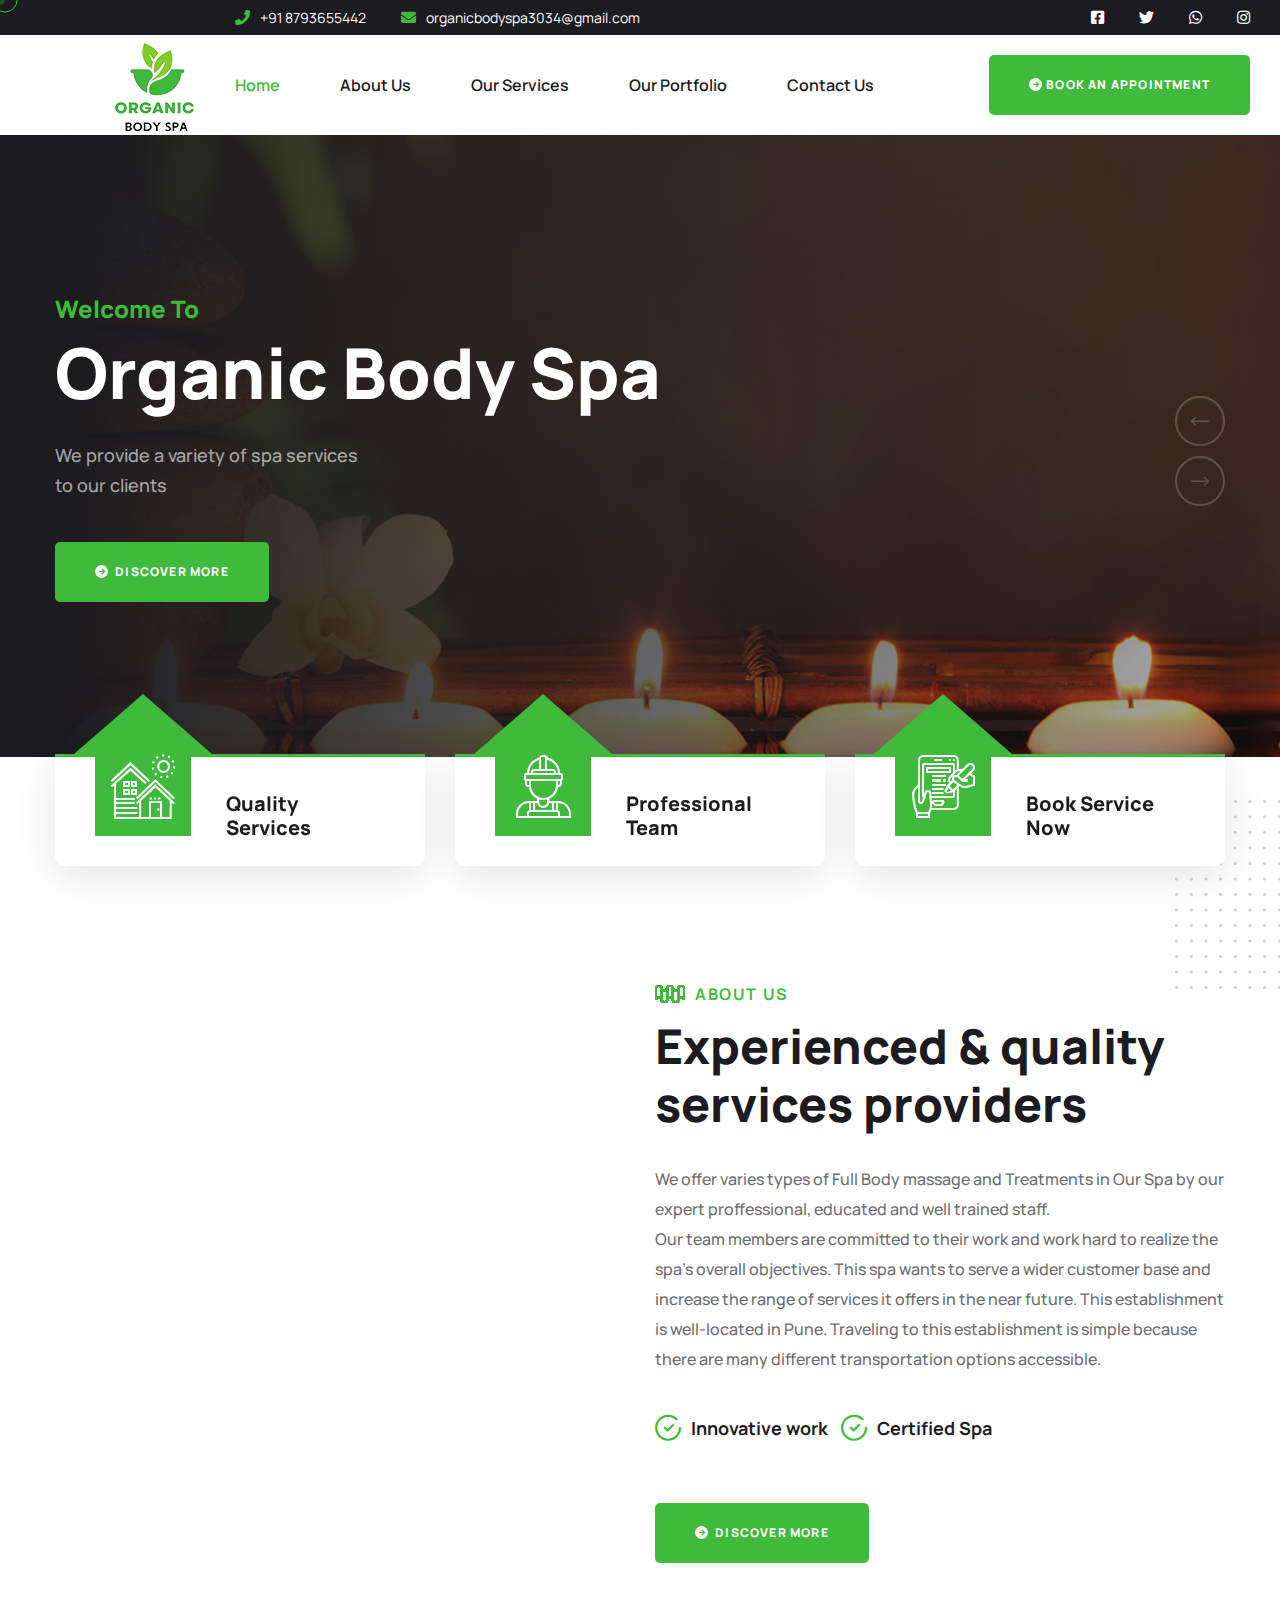
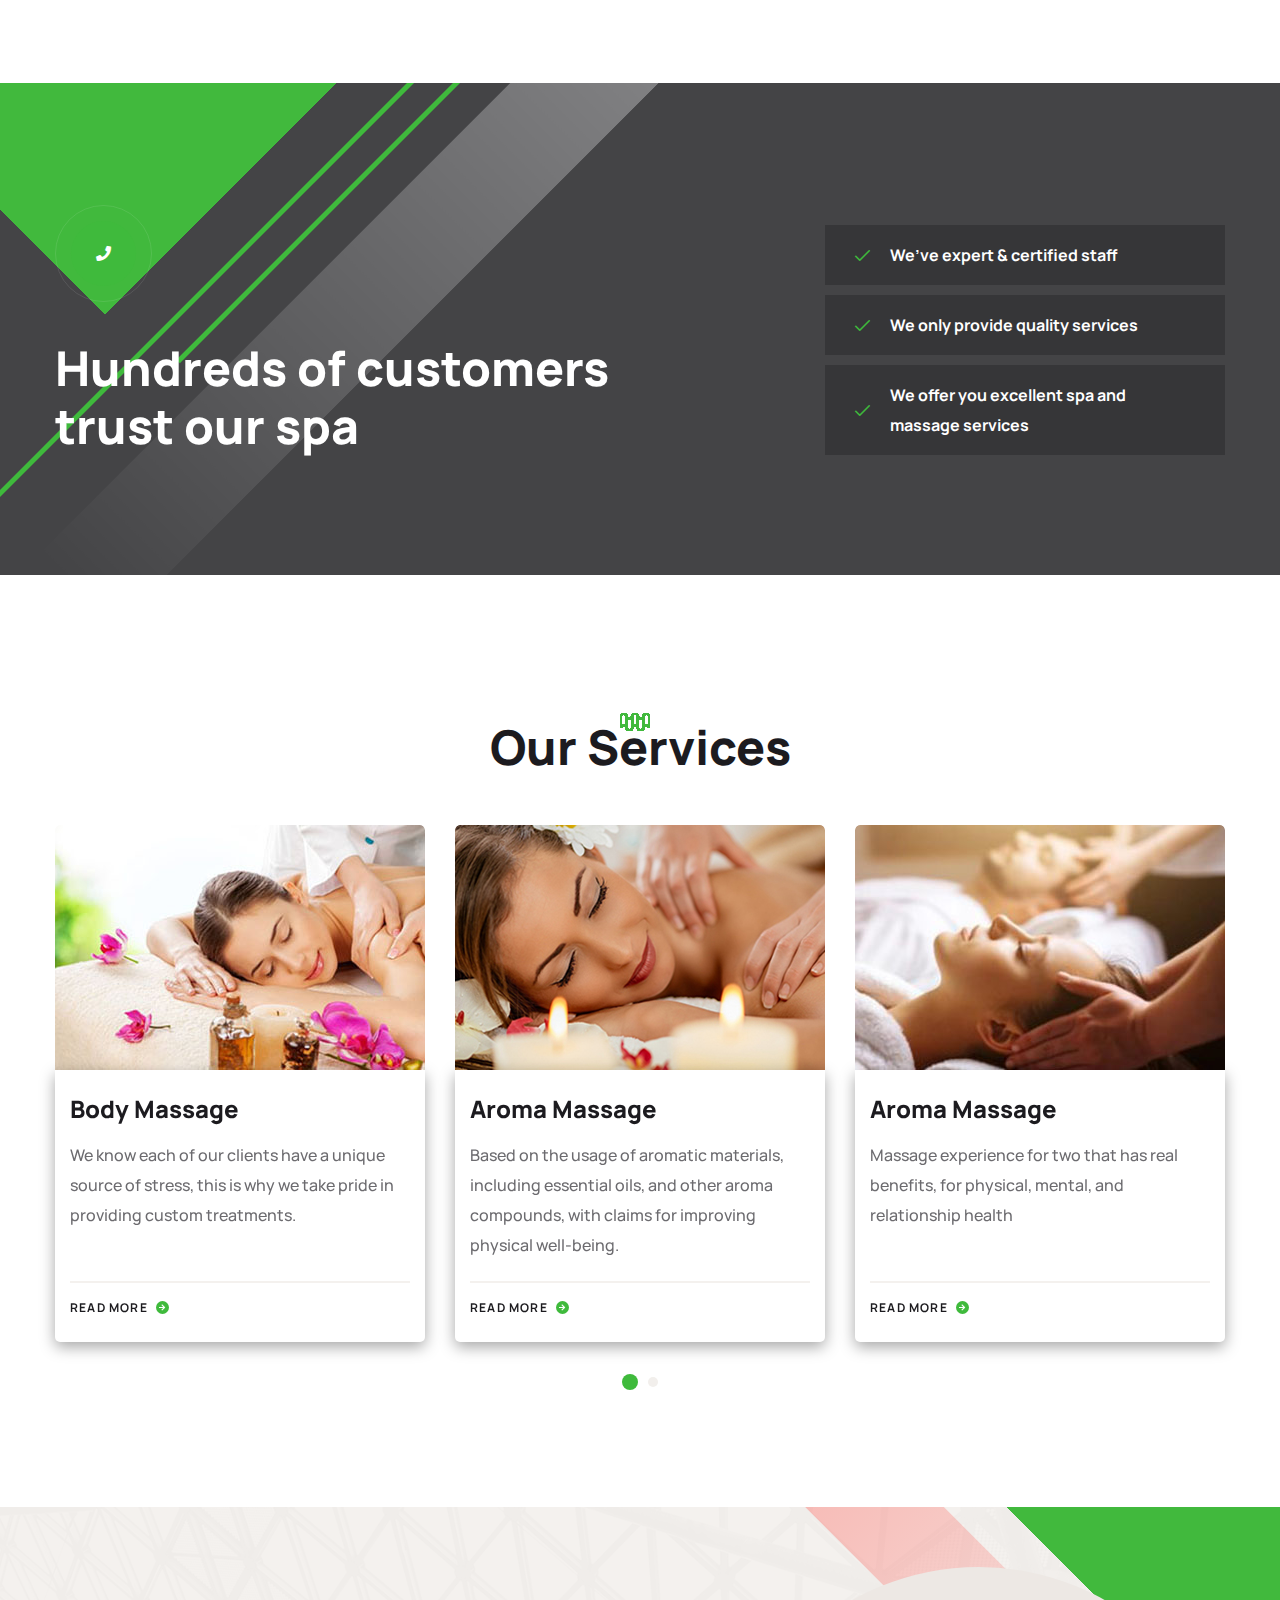
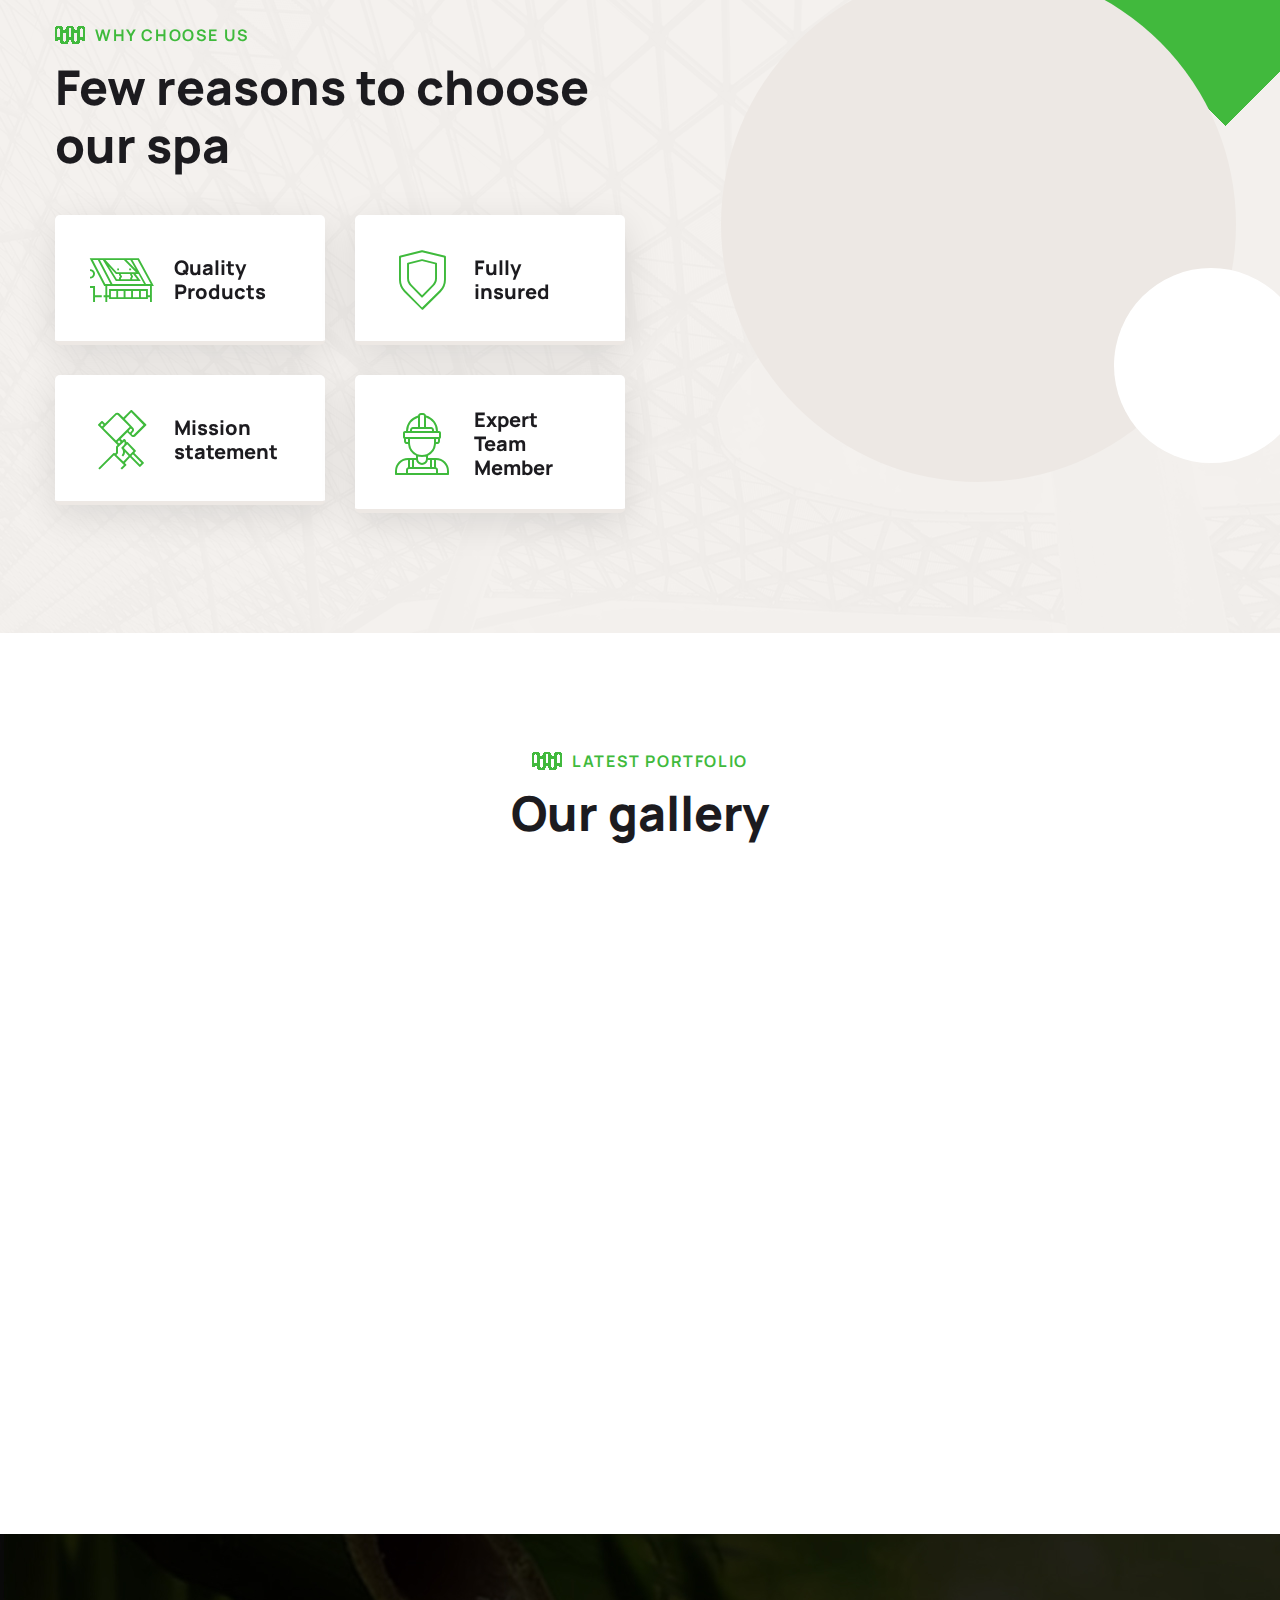
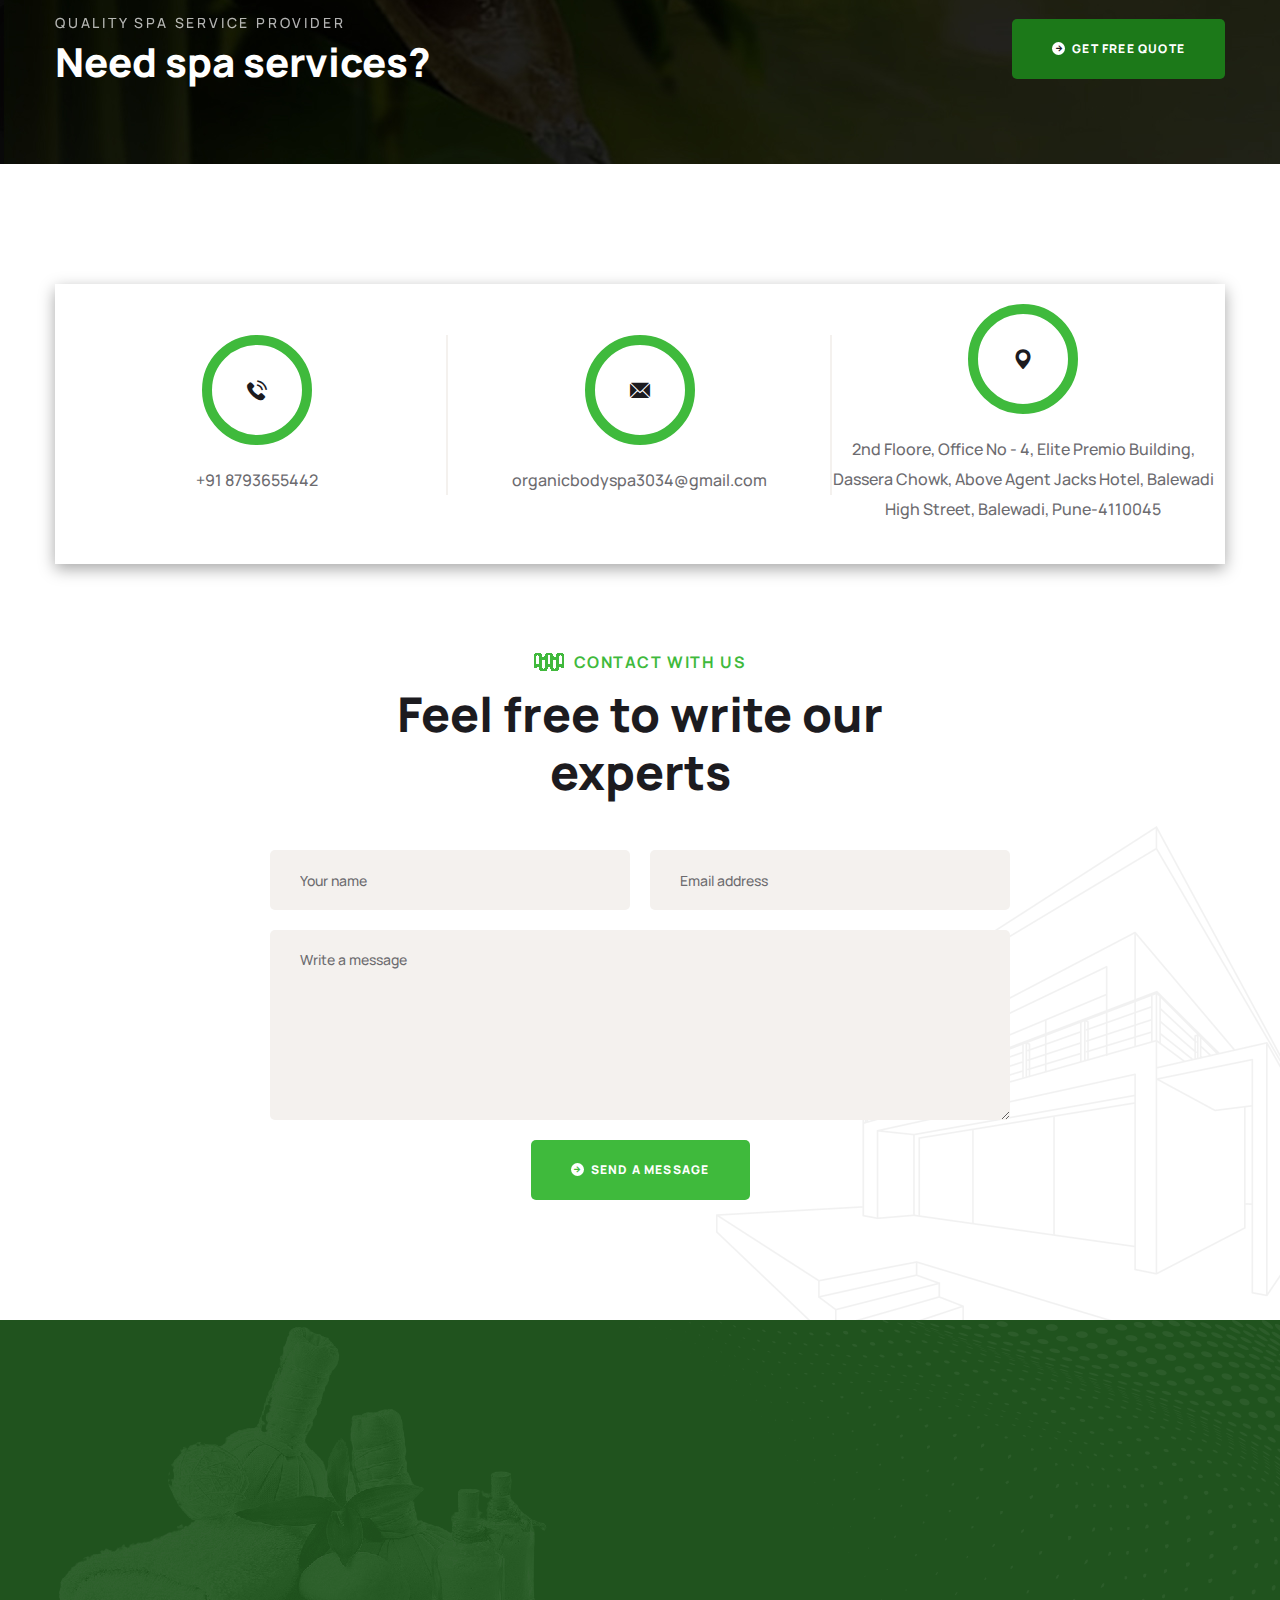
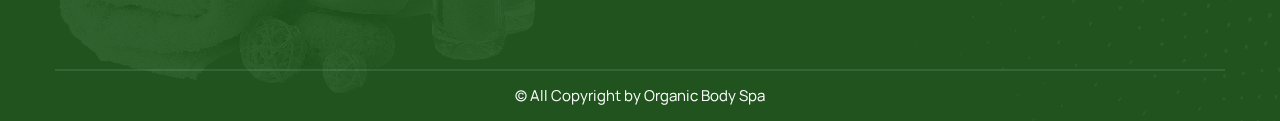
==== commit f042e19c: "Update index.html" ====
--- a/index.html
+++ b/index.html
@@ -615,7 +615,7 @@
                                         <img src="assets/images/shapes/section-title-shape-1.png" alt="">
                                     </div>
                                 </div>
-                                <h2 class="section-title__title">Few reasons to choose our company</h2>
+                                <h2 class="section-title__title">Few reasons to choose our spa</h2>
                             </div>
                             <div class="why-choose-one__points-box">
                                 <div class="row">
@@ -1049,4 +1049,4 @@
 
 
 <!-- Mirrored from roofsie-html.vercel.app/main-html/index.html by HTTrack Website Copier/3.x [XR&CO'2014], Wed, 31 Jan 2024 12:09:11 GMT -->
-</html>+</html>
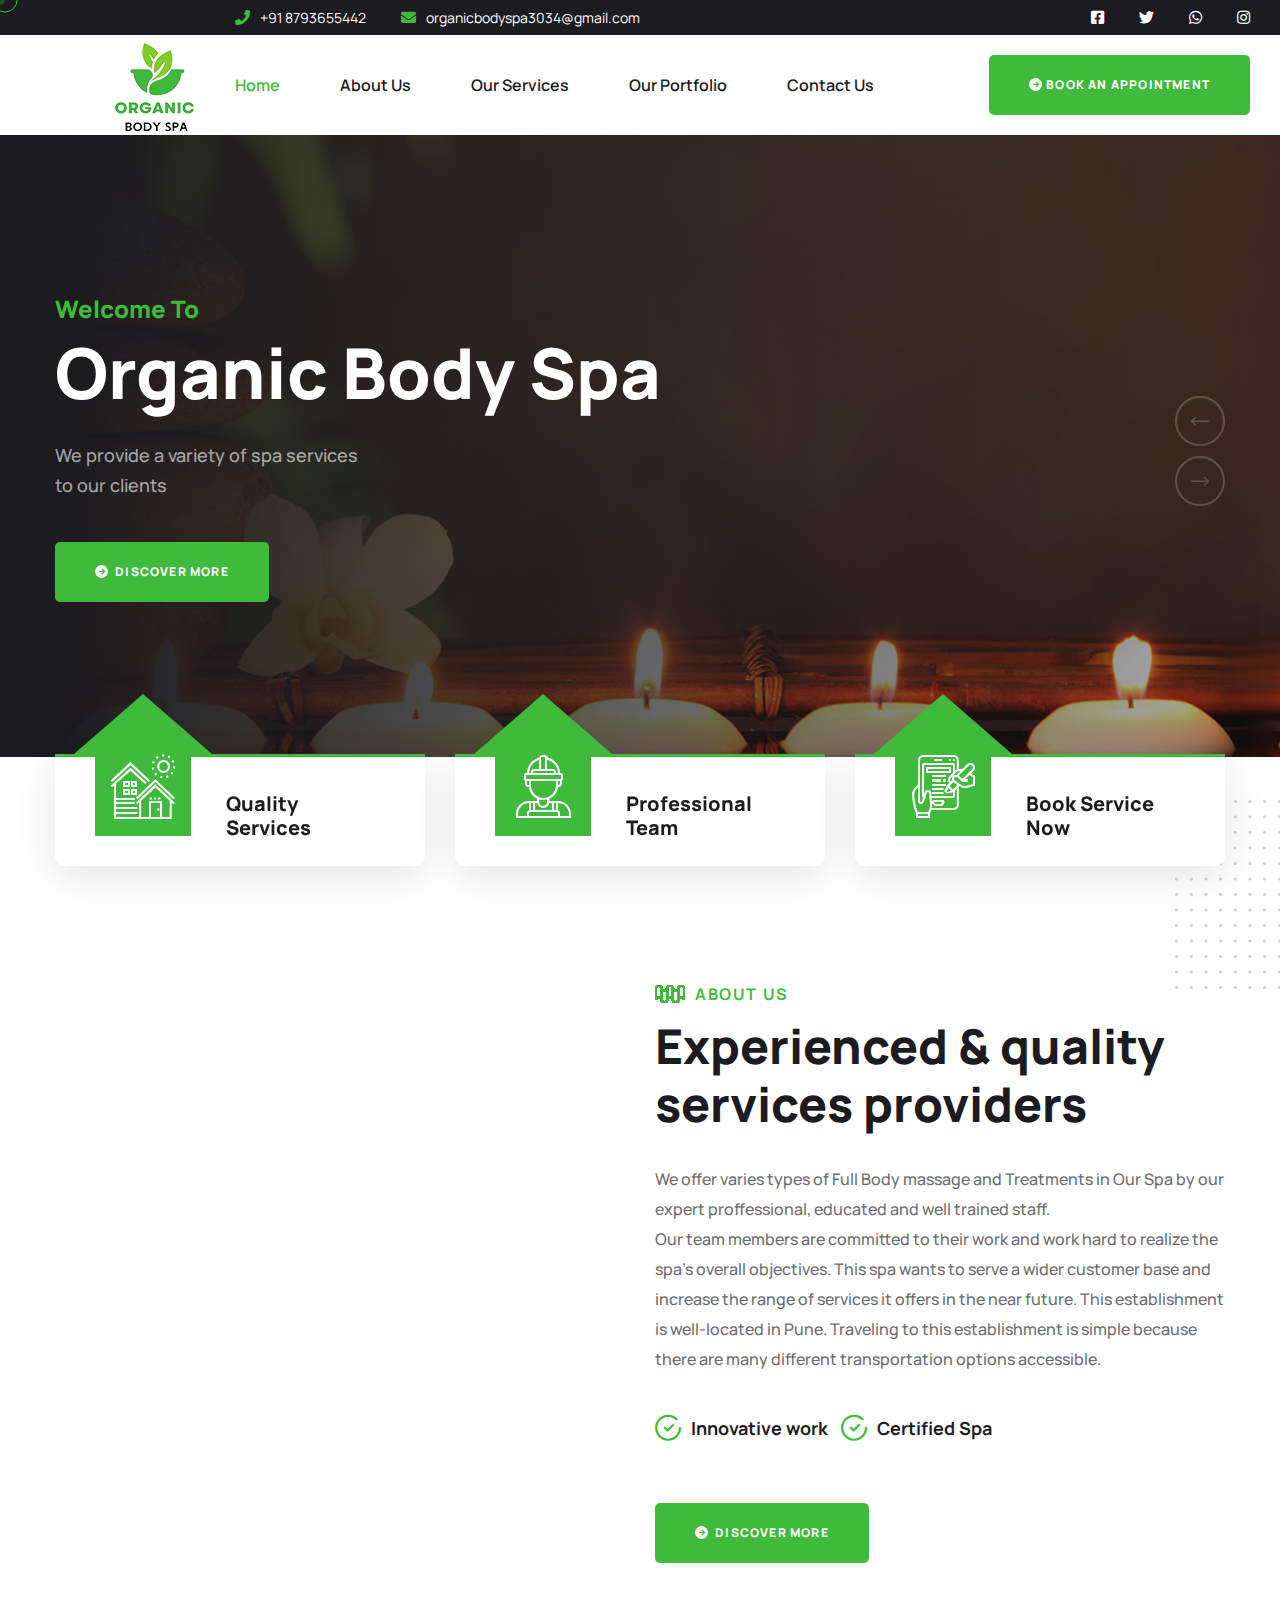
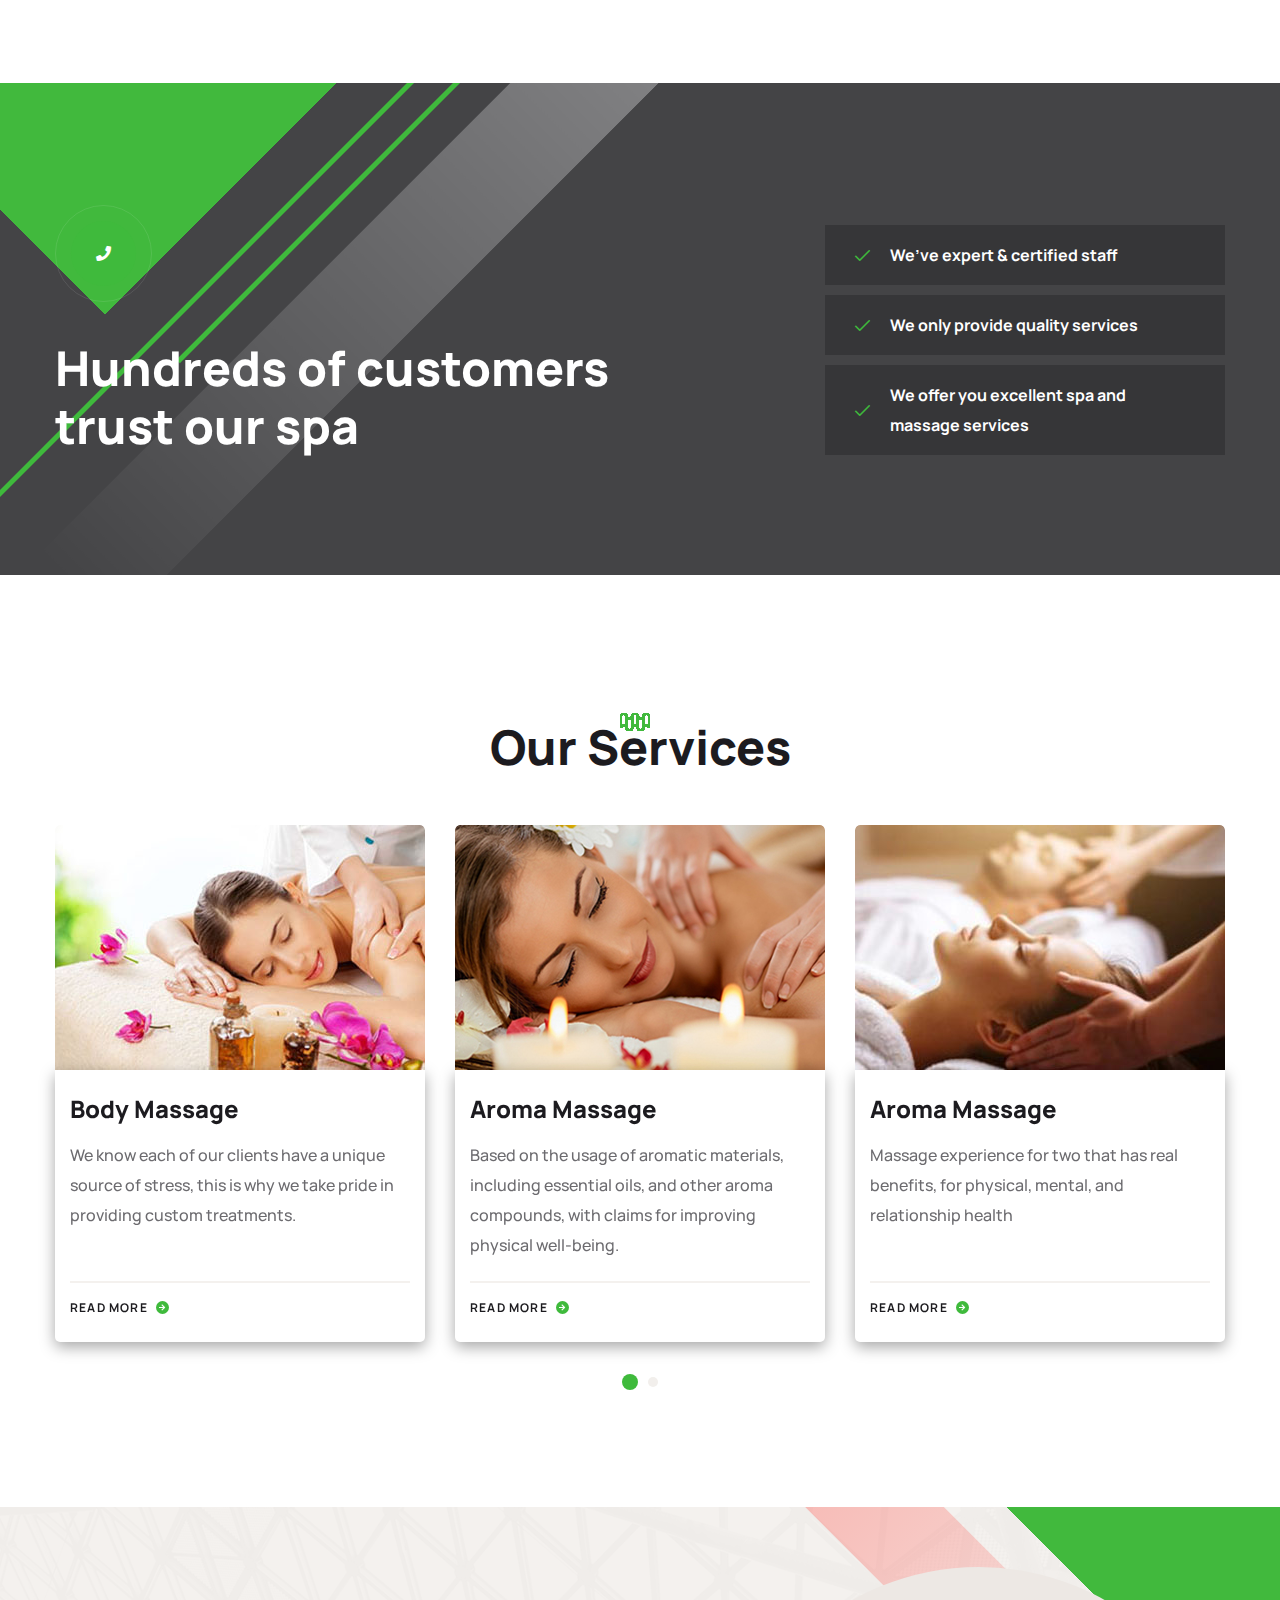
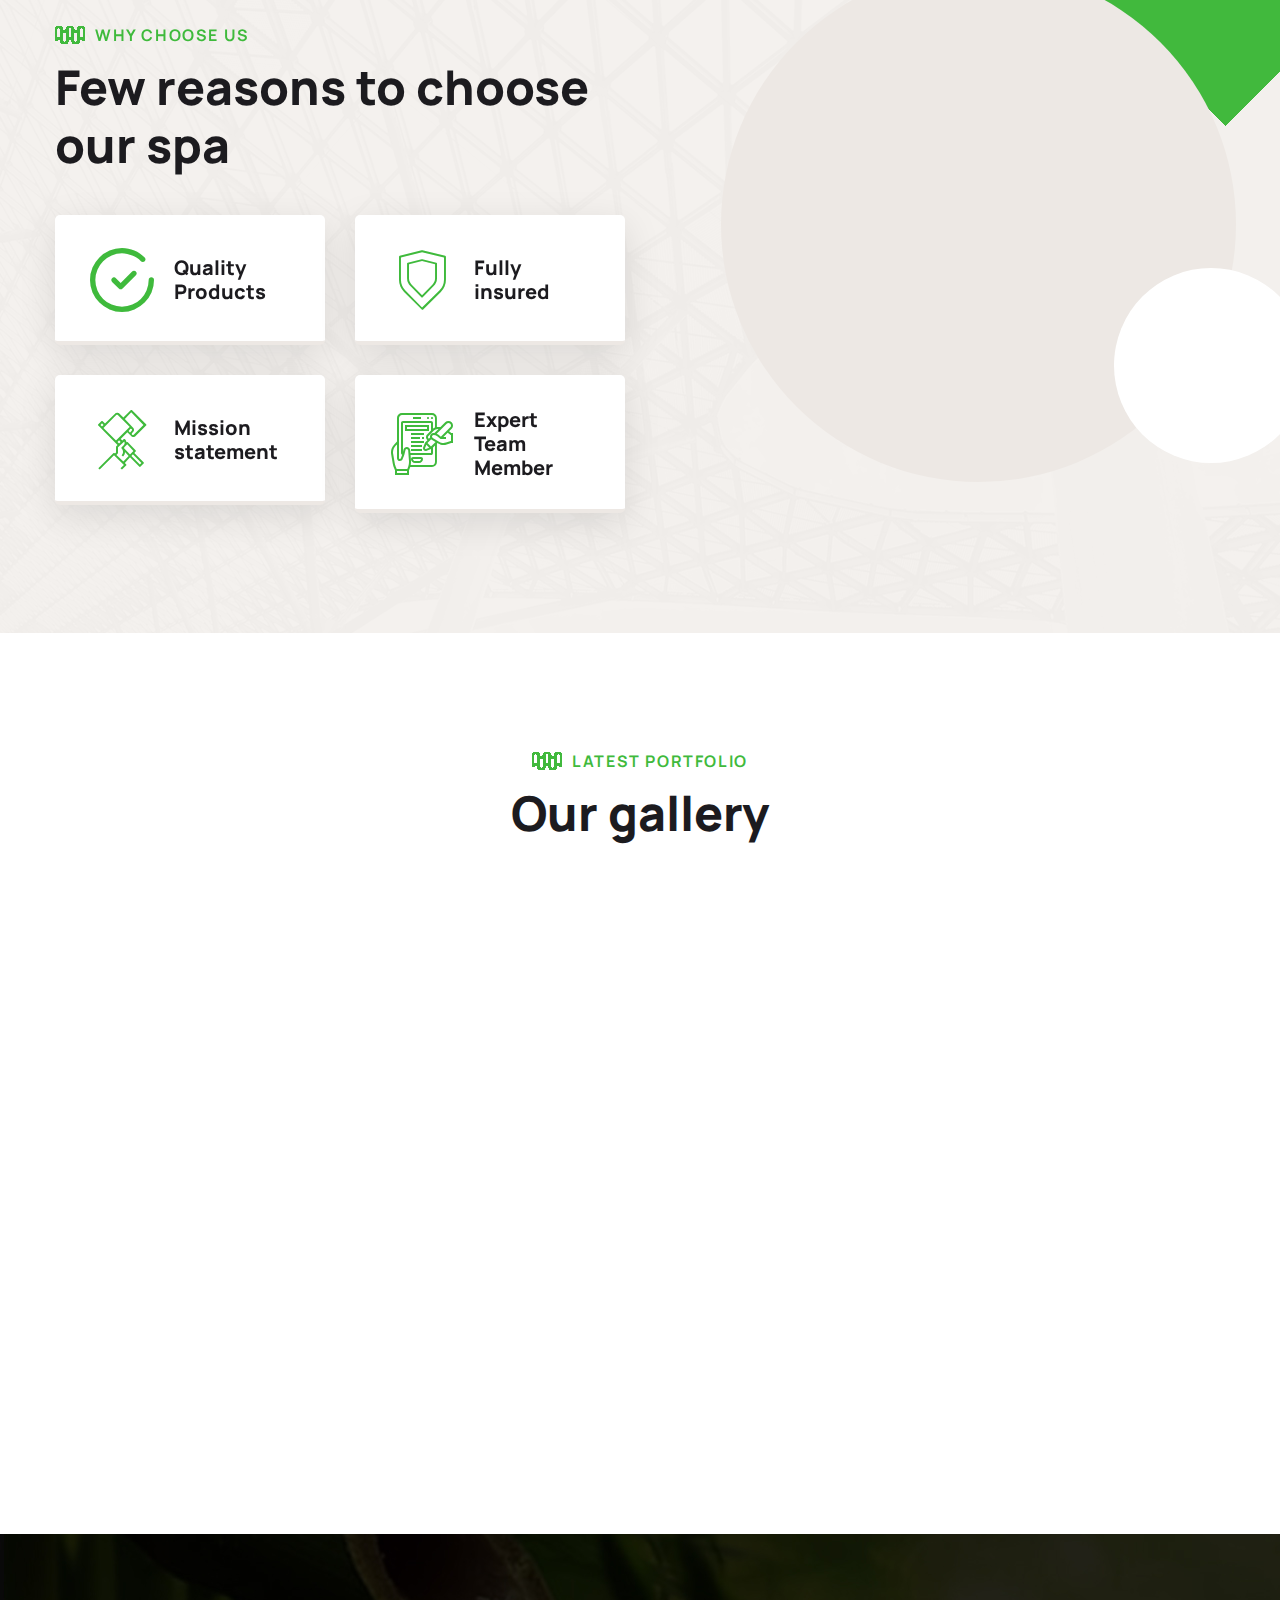
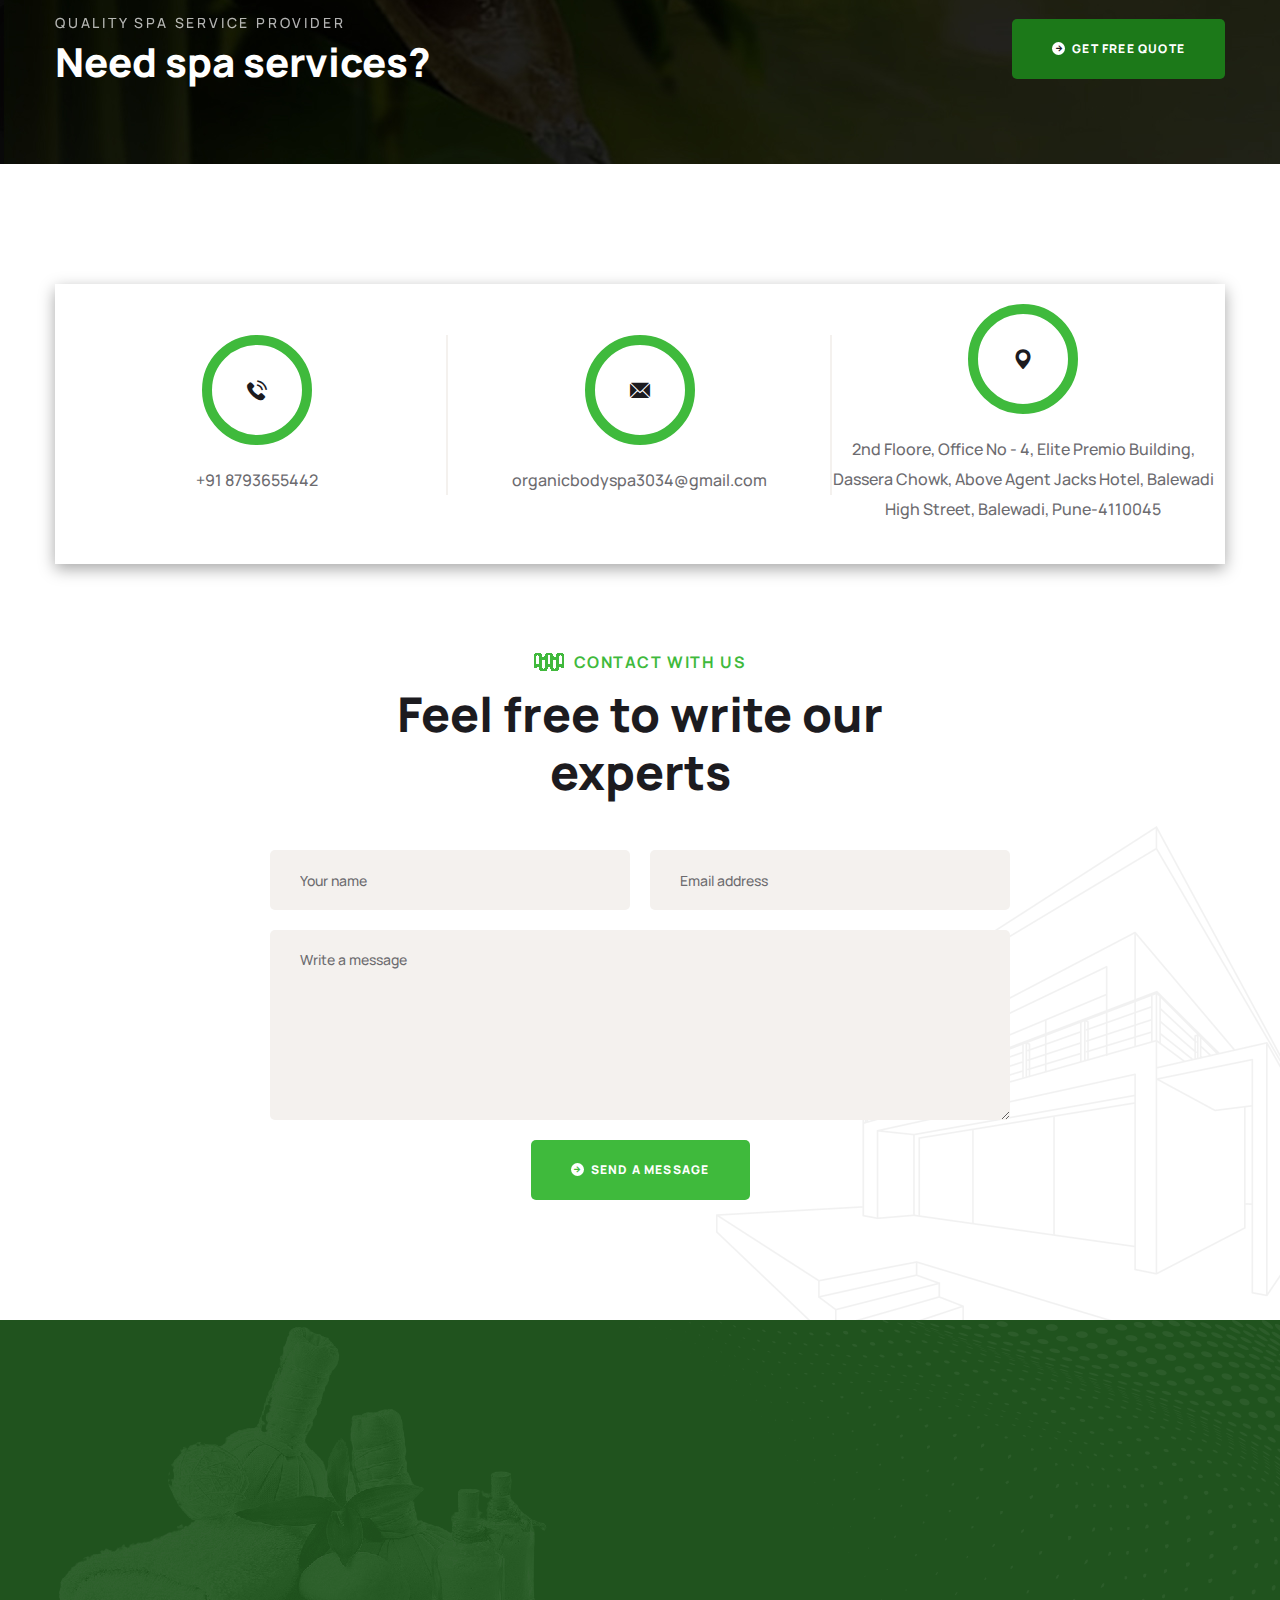
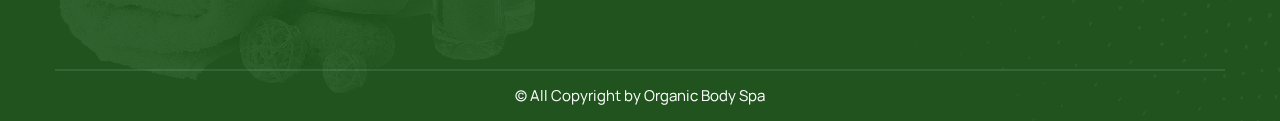
==== commit 179b4d7a: "Add files via upload" ====
--- a/index.html
+++ b/index.html
@@ -622,7 +622,7 @@
                                     <div class="col-xl-6 col-lg-6 col-md-6">
                                         <div class="why-choose-one__points-single">
                                             <div class="why-choose-one__points-icon">
-                                                <span class="icon-roof-2"></span>
+                                                <span class="icon-confirmation"></span>
                                             </div>
                                             <div class="why-choose-one__points-title-box">
                                                 <h4 class="why-choose-one__points-title">Quality <br> Products</h4>
@@ -652,7 +652,7 @@
                                     <div class="col-xl-6 col-lg-6 col-md-6">
                                         <div class="why-choose-one__points-single">
                                             <div class="why-choose-one__points-icon">
-                                                <span class="icon-construction-worker"></span>
+                                                <span class="icon-online-registration"></span>
                                             </div>
                                             <div class="why-choose-one__points-title-box">
                                                 <h4 class="why-choose-one__points-title">Expert <br> Team Member</h4>
@@ -1049,4 +1049,4 @@
 
 
 <!-- Mirrored from roofsie-html.vercel.app/main-html/index.html by HTTrack Website Copier/3.x [XR&CO'2014], Wed, 31 Jan 2024 12:09:11 GMT -->
-</html>
+</html>